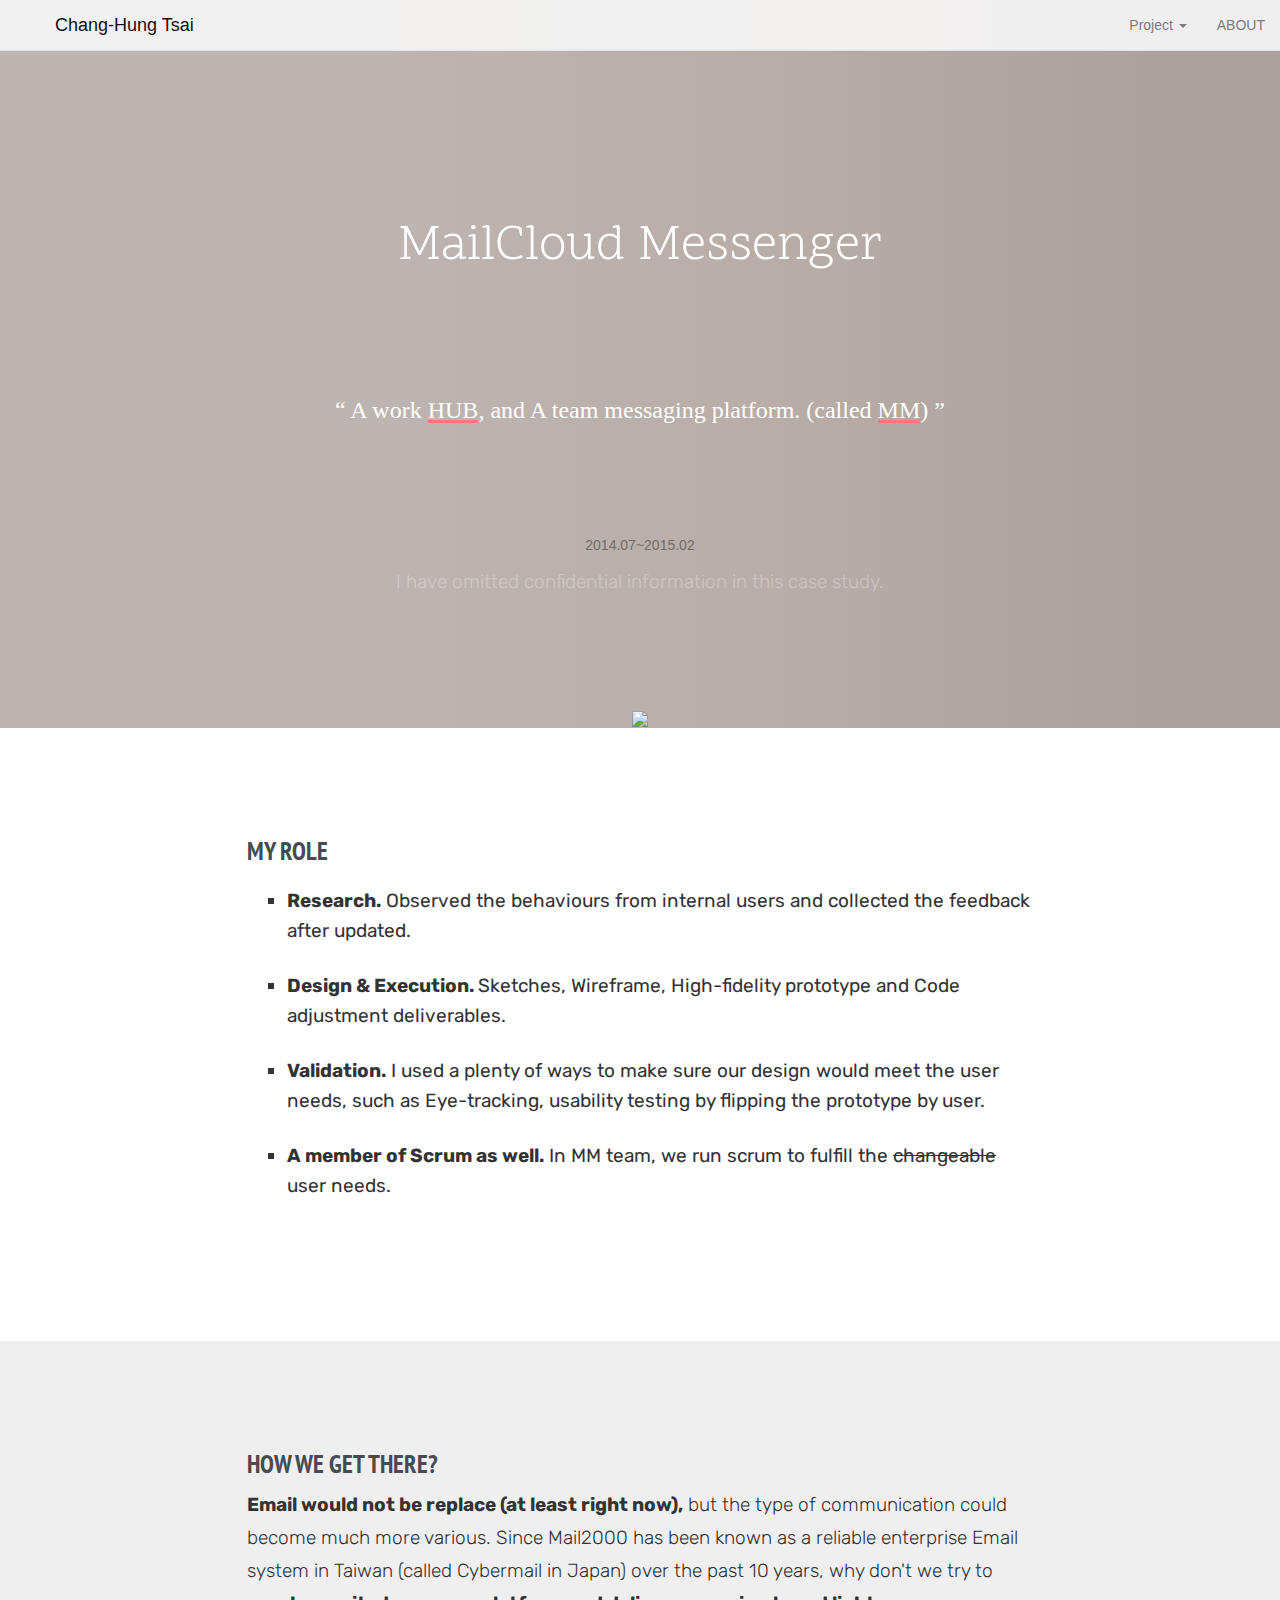
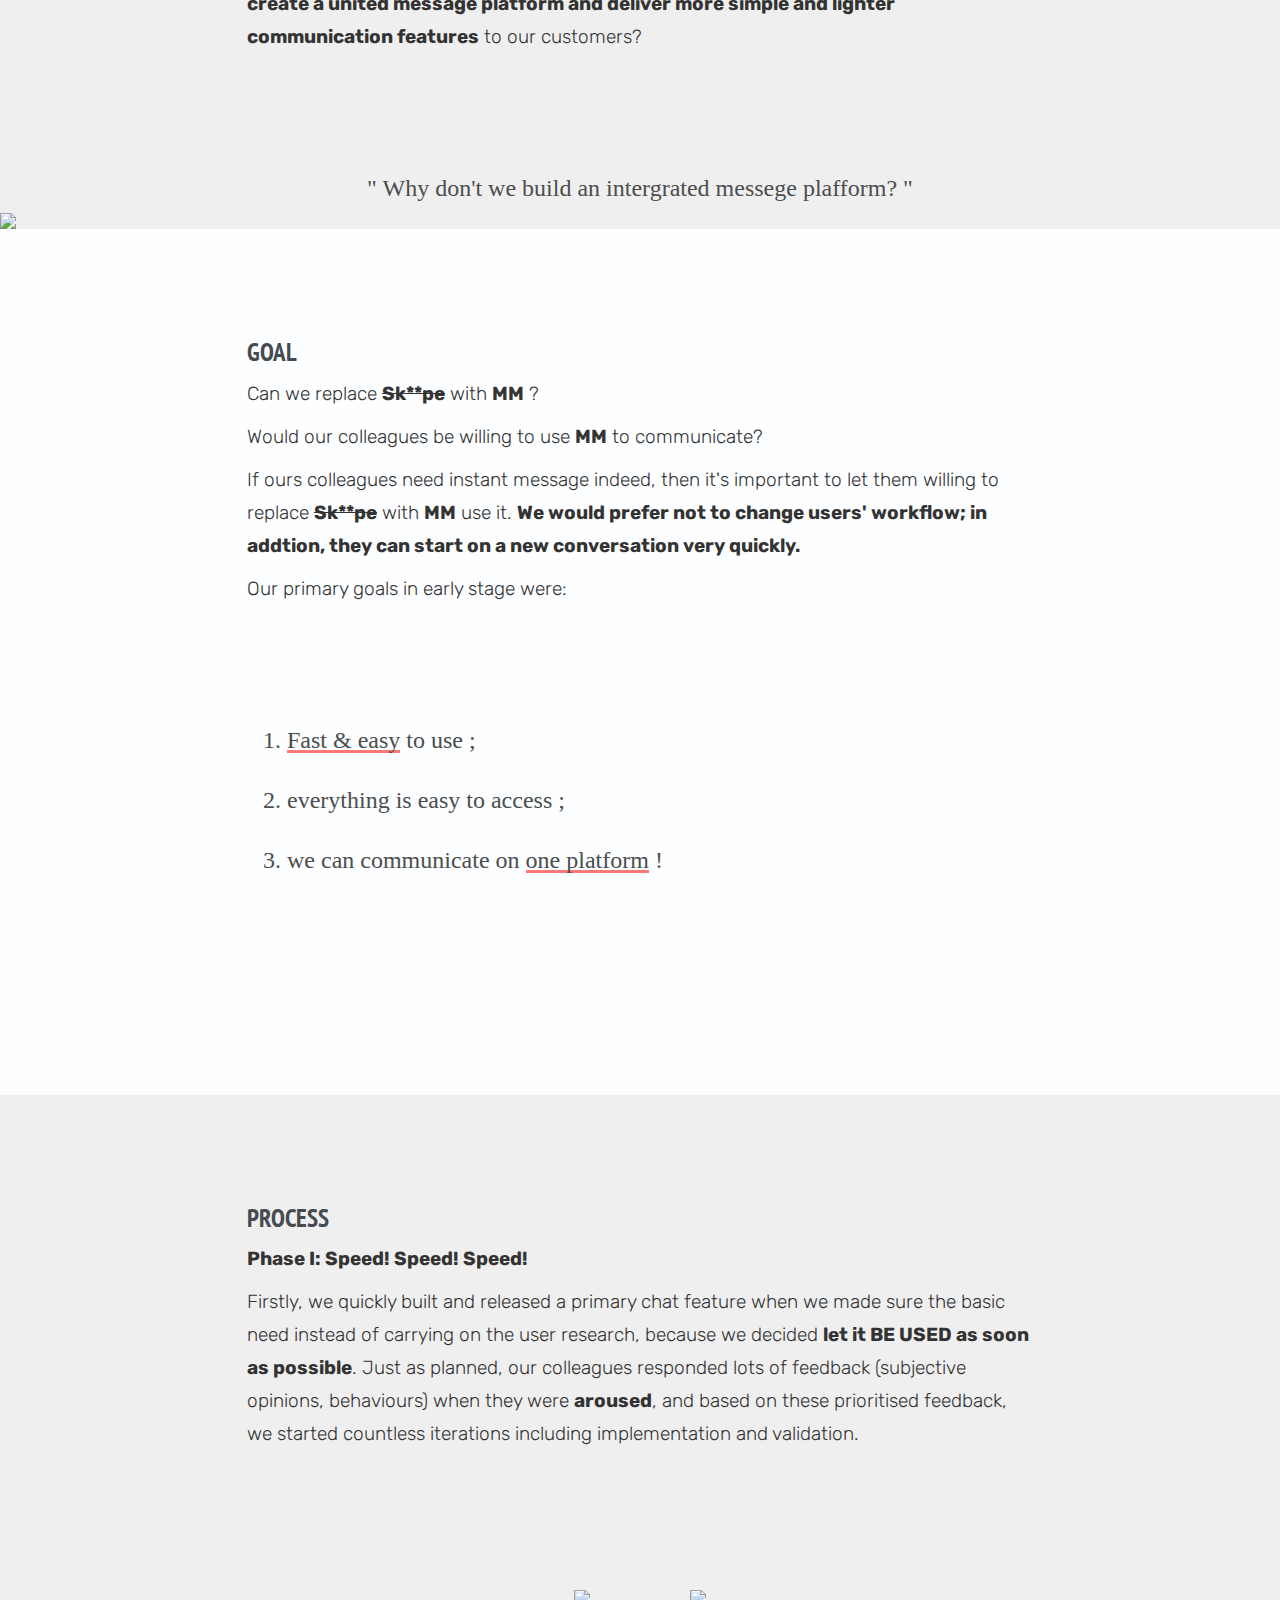
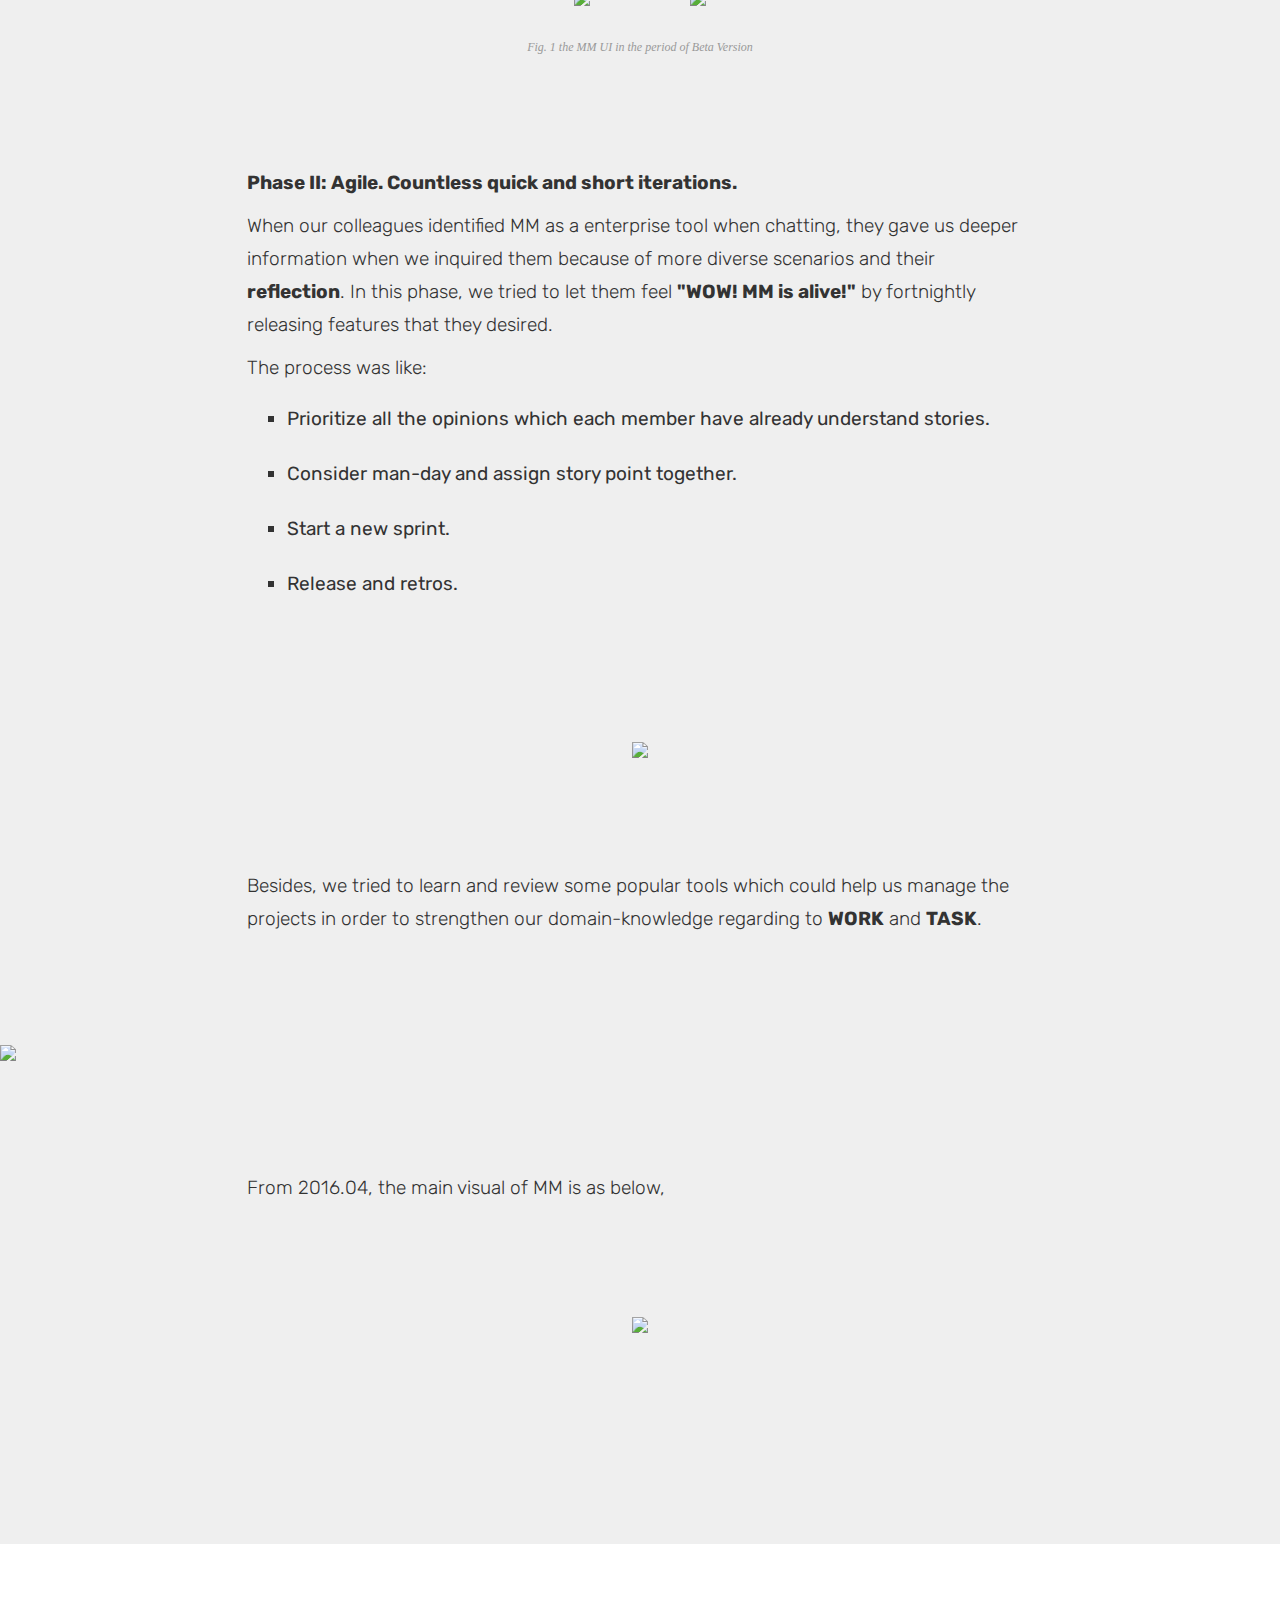
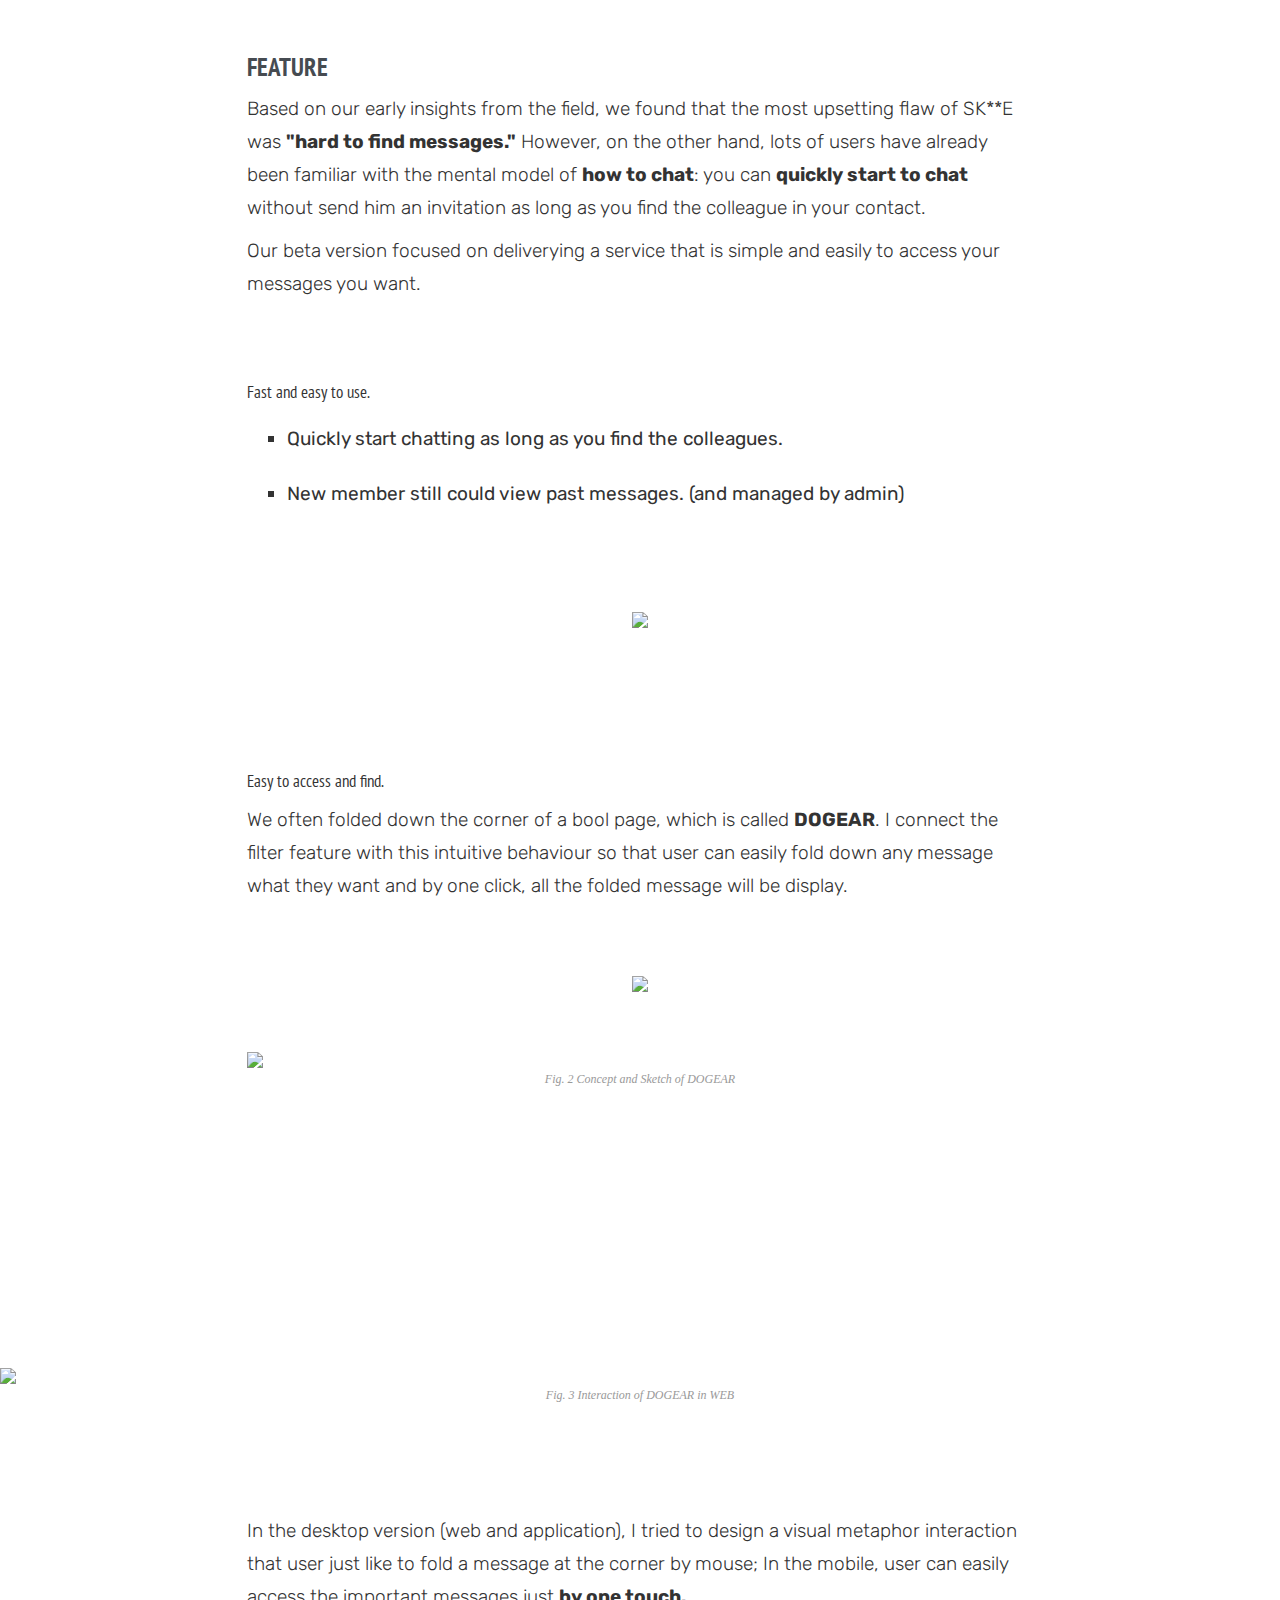
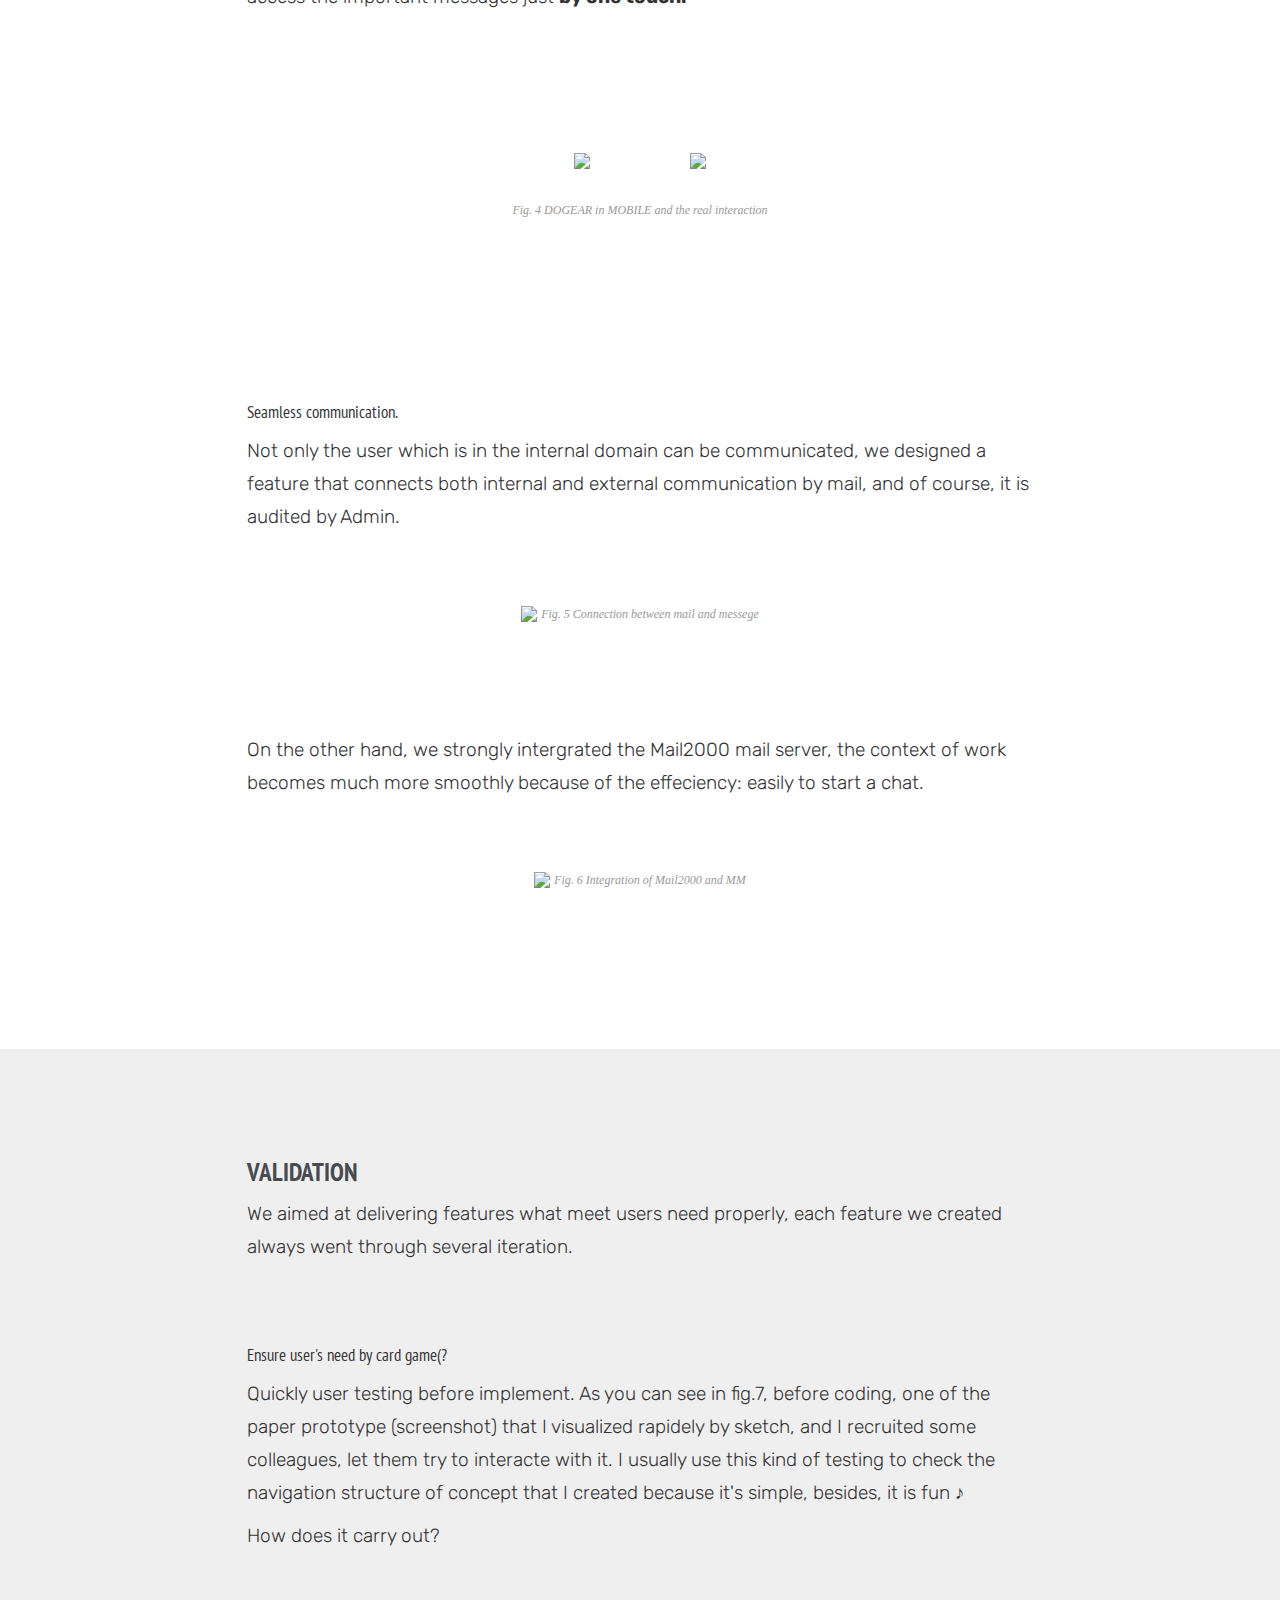
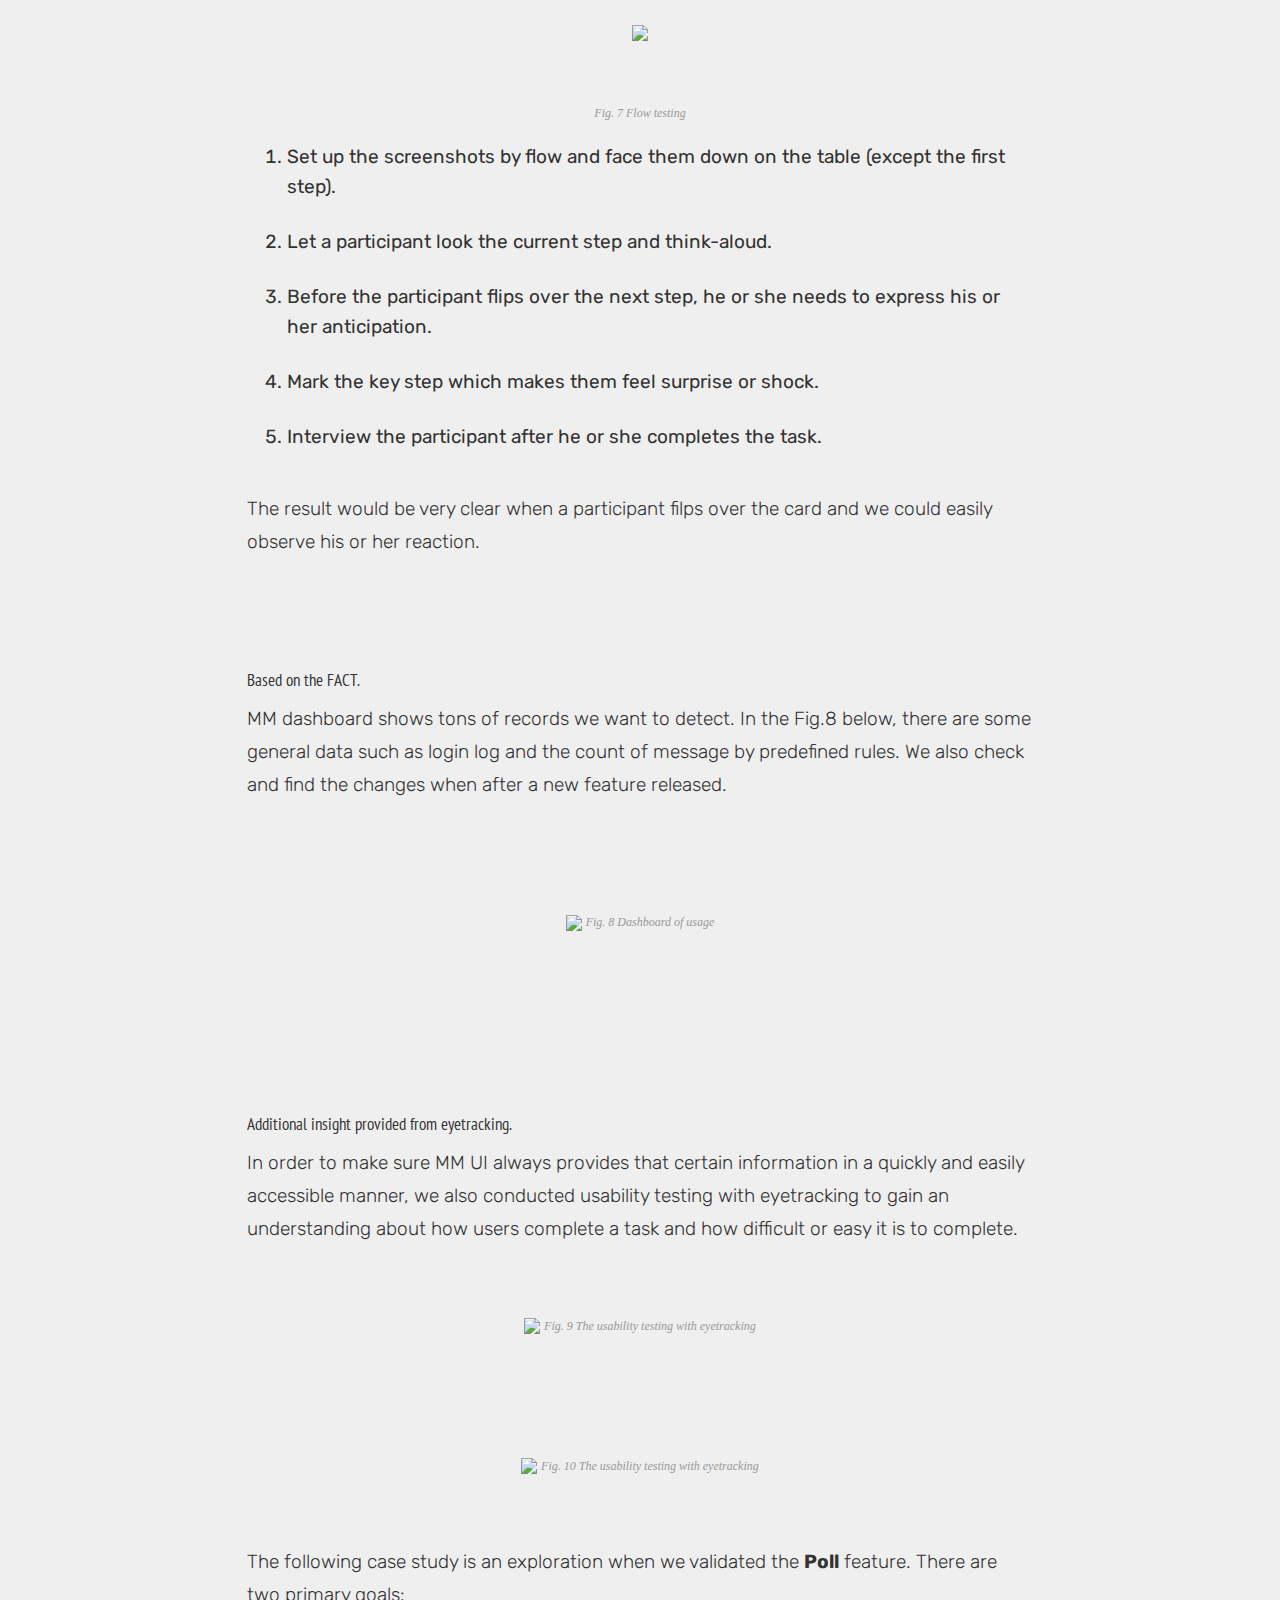
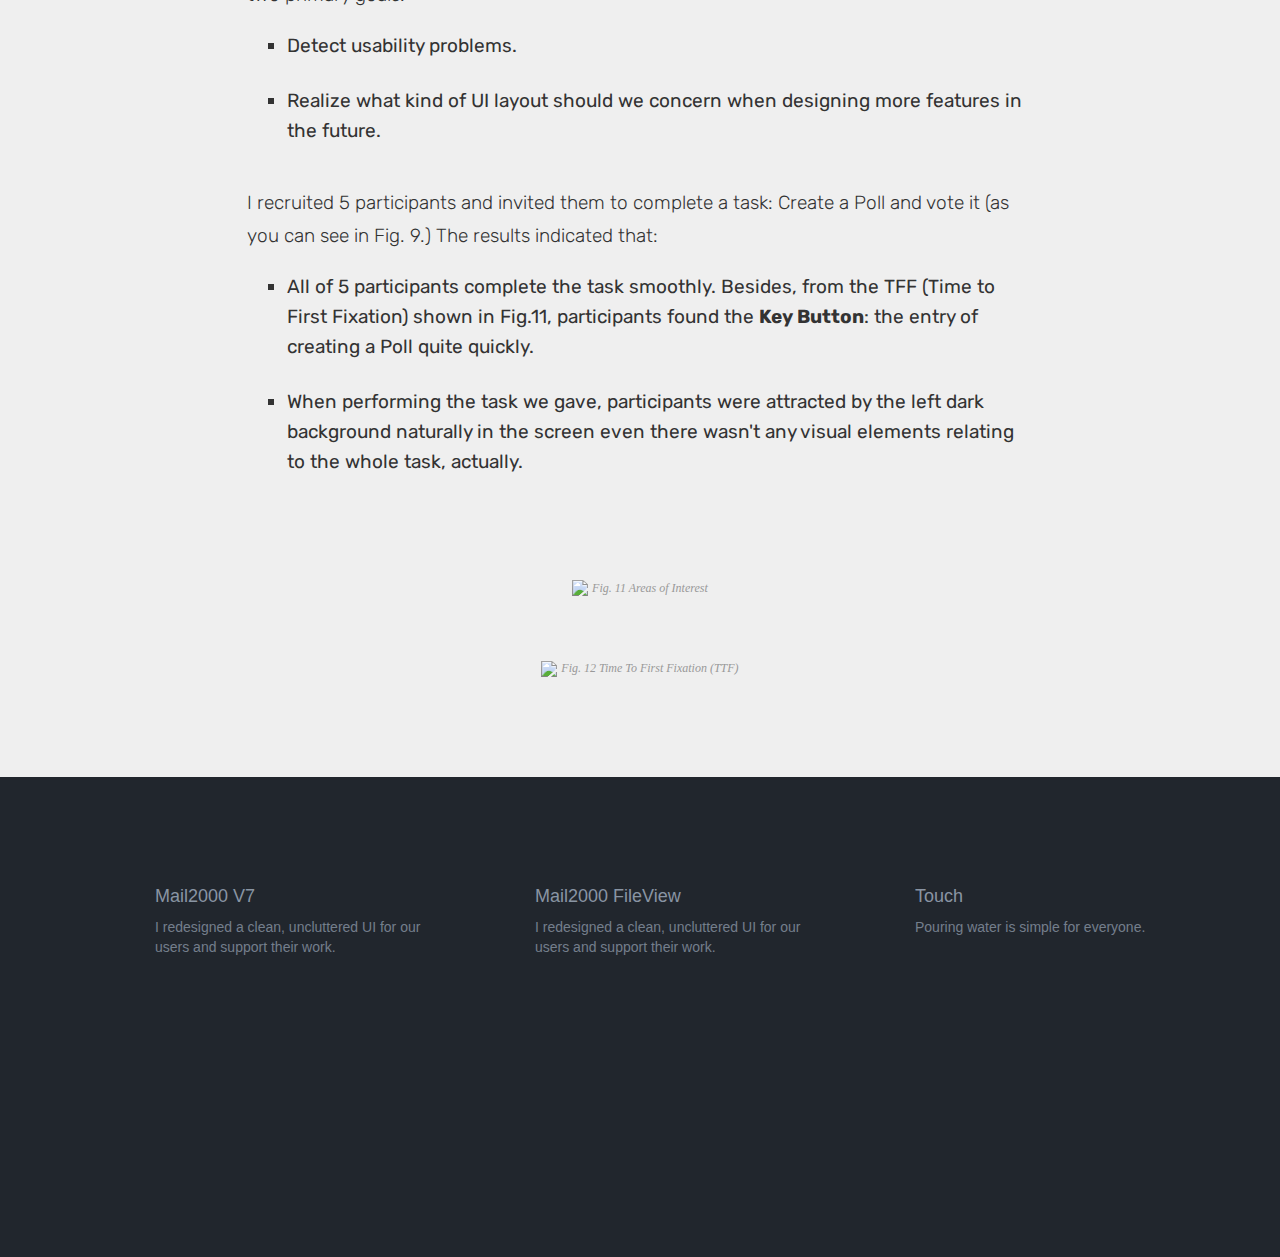
==== MM.html @ be42758b "modified typo" ====
<!DOCTYPE html>
<html lang="en">
  <head>
    <meta charset="utf-8">
    <meta http-equiv="X-UA-Compatible" content="IE=edge">
    <meta name="viewport" content="width=device-width, initial-scale=1">
    <!-- The above 3 meta tags *must* come first in the head; any other head content must come *after* these tags -->
    <title>MM - Chang-Hung Tsai</title>

    <!-- Bootstrap -->
    <link href="https://maxcdn.bootstrapcdn.com/bootstrap/3.3.7/css/bootstrap.min.css" rel="stylesheet">
    <link rel="stylesheet" type="text/css" href="css/main.css"> 
    <link rel="stylesheet" type="text/css" href="css/style.css">   
    <link rel="stylesheet" href="css/progressive-image.min.css">
   <link href="https://fonts.googleapis.com/css?family=PT+Sans|PT+Sans+Narrow:700|Permanent+Marker|Pragati+Narrow|Scope+One|Sriracha|Vollkorn|Rubik|Rubik:300" rel="stylesheet">   
    <!-- HTML5 shim and Respond.js for IE8 support of HTML5 elements and media queries -->
    <!-- WARNING: Respond.js doesn't work if you view the page via file:// -->
    <!--[if lt IE 9]>
      <script src="https://oss.maxcdn.com/html5shiv/3.7.3/html5shiv.min.js"></script>
      <script src="https://oss.maxcdn.com/respond/1.4.2/respond.min.js"></script>
    <![endif]-->
  </head>
  <body id="touch-b">
<nav class="navbar navbar-default navbar-fixed-top">
  <div class="container-fluid">
    <!-- Brand and toggle get grouped for better mobile display -->
    <div class="navbar-header">
      <button type="button" class="navbar-toggle collapsed" data-toggle="collapse" data-target="#bs-example-navbar-collapse-1" aria-expanded="false">
        <span class="sr-only">Toggle navigation</span>
        <span class="icon-bar"></span>
        <span class="icon-bar"></span>
        <span class="icon-bar"></span>
      </button>
      <a class="navbar-brand" href="index.html">Chang-Hung Tsai</a>
    </div>

    <!-- Collect the nav links, forms, and other content for toggling -->
    <div class="collapse navbar-collapse" id="bs-example-navbar-collapse-1">
      <ul class="nav navbar-nav navbar-right">
        <li class="dropdown">
          <a href="#" class="dropdown-toggle" data-toggle="dropdown" role="button" aria-haspopup="true" aria-expanded="false">Project <span class="caret"></span></a>
          <ul class="dropdown-menu">
            <li><a href="MM.html">MailCloud Messenger</a></li>
            <li><a href="mail2000-v7.html">Mail2000 V7</a></li>
            <li><a href="fileview.html">FileView</a></li>
            <li><a href="touch.html">Touch</a></li>
          </ul>
        </li>
        <li><a href="about.html">ABOUT</a></li>
        
      </ul>
    </div><!-- /.navbar-collapse -->
  </div><!-- /.container-fluid -->
</nav>

    <div class="wrapper">
      <section id="subject-MM">
      <div class="content">
      <h1>MailCloud Messenger</h1>
      </div>
      <h3>“ A work <span class="hightlight">HUB</span>, and A team messaging platform. (called <span class="hightlight">MM</span>) ”</h3>
      <div class="content">
      <span class="date">2014.07~2015.02</span>
      <p class="omit">I have omitted confidential information in this case study.</p>
      </div>
      <div>
        <a class="boxout2 progressive replace" href="image/MM-detail.png">
          <img class="preview" src="image/MM-detail-s.png">
        </a>
      </div>
    </section>
    <section id="role">
      <div class="content">
      <h4 class="uppercase">my role</h4>
      <ul class="list-c disc">
        <li><span class="bold">Research.</span> Observed the behaviours from internal users and collected the feedback after updated.</li>
        <li><span class="bold">Design & Execution. </span> Sketches, Wireframe, High-fidelity prototype and Code adjustment deliverables. </li>
        <li><span class="bold">Validation.</span> I used a plenty of ways to make sure our design would meet the user needs, such as Eye-tracking, usability testing by flipping the prototype by user.</li>
        <li><span class="bold">A member of Scrum as well.</span> In MM team, we run scrum to fulfill the <span class="line-thru">changeable</span> user needs.</li>
      </ul>
    </div>
    </section>
    <section id="motivation">
      <div class="content">
        <h4 class="uppercase">How we get there?</h4>      
        <p><span class="bold">Email would not be replace (at least right now),</span> but the type of communication could become much more various. Since Mail2000 has been known as a reliable enterprise Email system in Taiwan (called Cybermail in Japan) over the past 10 years, why don't we try to <span class="bold">create a united message platform and deliver more simple and lighter communication features</span> to our customers? </p>
      </div> 
        <h3>" Why don't we build an intergrated messege plafform? "</h3>       
        <img class="img-responsive" src="image/imagine-MM.png">
    </section>
    <section id="goal">
      <div class="content">
        <h4 class="uppercase">GOAL</h4>
        <p>Can we replace <span class="bold line-thru">Sk**pe</span> with <span class="bold">MM</span> ?</p>
        <p>Would our colleagues be willing to use <span class="bold">MM</span>  to communicate?</p>
        <p>If ours colleagues need instant message indeed, then it's important to let them willing to replace <span class="bold line-thru">Sk**pe</span> with <span class="bold">MM</span> use it. <span class="bold">We would prefer not to change users' workflow; in addtion, they can start on a new conversation very quickly.</span></p>
        <p>Our primary goals in early stage were:</p>
        <ol class="mm-goal">
        <li><span class="hightlight">Fast & easy</span> to use ;</li>
        <li>everything is easy to access ;</li>
        <li>we can communicate on <span class="hightlight">one platform</span> !</li>      
        </ol>
      </div>  
    </section>  
    <section id="process">
      <div class="content">
        <h4 class="uppercase">PROCESS</h4>
        <p><span class="bold">Phase I: Speed! Speed! Speed!</span></p>
        <p>Firstly, we quickly built and released a primary chat feature when we made sure the basic need instead of carrying on the user research, because we decided <span class="bold">let it BE USED as soon as possible</span>. Just as planned, our colleagues responded lots of feedback (subjective opinions, behaviours) when they were <span class="bold">aroused</span>, and based on these prioritised feedback, we started countless iterations including implementation and validation.</p>
      </div>
      <div class="flex-img">
        <span><img class="img-responsive" src="image/past01.png"></span>
        <span><img class="img-responsive" src="image/past02.png"></span>
      </div>
		  <span class="italic font">Fig. 1 the MM UI in the period of Beta Version</span>
      <div class="content">
      	<p class="bold">Phase II: Agile. Countless quick and short iterations.</p>
        <p>When our colleagues identified MM as a enterprise tool when chatting, they gave us deeper information when we inquired them because of more diverse scenarios and their <span class="bold">reflection</span>. In this phase, we tried to let them feel <span class="bold">"WOW! MM is alive!"</span> by fortnightly releasing features that they desired.</p>
        <p>The process was like:</p>
      	<ul class="list-c disc">
      		<li>Prioritize all the opinions which each member have already understand stories.</li>
      		<li>Consider man-day and assign story point together.</li>
      		<li>Start a new sprint.</li>
      		<li>Release and retros.</li>
      	</ul>
      </div>
      <div>
      <a class="progressive replace" href="image/wb.png">  
      <img class="preview" src="image/wb-s.png">
      </a>
      </div>
        <div class="content">
        <p>Besides, we tried to learn and review some popular tools which could help us manage the projects in order to strengthen our domain-knowledge regarding to <span class="bold">WORK</span> and <span class="bold">TASK</span>.</p>
        </div>
      <img class="img-responsive" src="image/mm-colla.png">
        <div class="content">
        <p>From 2016.04, the main visual of MM is as below,</p>
        </div>
      <div>  
      <a class="progressive replace" href="image/mm-current.png">
      <img class="preview" src="image/mm-current-s.png">
      </a>
      </div>  
      <div class="content">
        <p class="bold"></p>
      </div>           
      
      </section>
      <section id="feature">
        <div class="content">
          <h4 class="uppercase">FEATURE</h4>
          <p>Based on our early insights from the field, we found that the most upsetting flaw of SK**E was <span class="bold">"hard to find messages."</span> However, on the other hand, lots of users have already been familiar with the mental model of <span class="bold">how to chat</span>: you can <span class="bold">quickly start to chat</span> without send him an invitation as long as you find the colleague in your contact.</p><p>Our beta version focused on deliverying a service that is simple and easily to access your messages you want.</p>
          <span class="sub-t">Fast and easy to use.</span>
          <p></p>
          <ul class="list-c disc">
            <li>Quickly start chatting as long as you find the colleagues.</li>
            <li>New member still could view past messages. (and managed by admin)</li>
          </ul>          
          <div class="m-img">
          <a class="progressive replace" href="image/contact.png">
          <img class="preview" src="image/contact-s.png">
          </a>
          </div>
          <span class="sub-t">Easy to access and find.</span>
          <!-- <p>In the previous research of <a href="">FileView</a>, we've alreday known that there are two motivations when we want to search: the first one will be "quickly to access"; the other one will be "find".</p>  -->
          <p>We often folded down the corner of a bool page, which is called <span class="bold">DOGEAR</span>. I connect the filter feature with this intuitive behaviour so that user can easily fold down any message what they want and by one click, all the folded message will be display.</p>
          <div class="m-img">
          <a class="progressive replace" href="image/dogear-real.png">  
          <img class="preview" src="image/dogear-real-s.png">
          </a>
          </div>
        <img class="img-responsive" src="image/dogear.png">
        <span class="italic font">Fig. 2 Concept and Sketch of DOGEAR</span>        
        </div>
        <img class="img-responsive full-margin-top" src="image/dogear.gif">
        <span class="italic font">Fig. 3 Interaction of DOGEAR in WEB</span>
        <div class="content">
        <p>In the desktop version (web and application), I tried to design a visual metaphor interaction that user just like to fold a message at the corner by mouse; In the mobile, user can easily access the important messages just <span class="bold">by one touch.</span></p>
        </div>
        <div class="flex-img">
        <span><img class="img-responsive" src="image/dogear-m.png"></span>
        <span><img class="img-responsive" src="image/dogear-m.gif"></span>
      </div>
      <span class="italic font">Fig. 4 DOGEAR in MOBILE and the real interaction</span>
      <div class="content">
      <span class="sub-t">Seamless communication.</span>
      <p>Not only the user which is in the internal domain can be communicated, we designed a feature that connects both internal and external communication by mail, and of course, it is audited by Admin.</p>
      <div class="m-img">
      <a class="progressive replace" href="image/MM-mail.png">   
      <img class="preview" src="image/MM-mail-s.png">    
      </a>  
      <span class="italic font">Fig. 5 Connection between mail and messege</span>
      </div>
      </br></br>
      <p>On the other hand, we strongly intergrated the Mail2000 mail server, the context of work becomes much more smoothly because of the effeciency: easily to start a chat.</p>
      <div class="m-img">
      <a class="progressive replace" href="image/rapid-chat.gif">
      <img class="preview" src="image/rapid-chat-s.png">
      </a>
      <span class="italic font">Fig. 6 Integration of Mail2000 and MM</span>
      </div>
      </div>
      </section>
      <section id="mm-validation">
      	<div class="content">
  		<h4 class="uppercase">Validation</h4>	
      <p>We aimed at delivering features what meet users need properly, each feature we created always went through several iteration.</p>
      <span class="sub-t">Ensure user's need by card game(?</span>
      <p>Quickly user testing before implement. As you can see in fig.7, before coding, one of the paper prototype (screenshot) that I visualized rapidely by sketch, and I recruited some colleagues, let them try to interacte with it. I usually use this kind of testing to check the navigation structure of concept that I created because it's simple, besides, it is fun ♪</p>
      <p> How does it carry out?</p>
      <div class="m-img">
      <a class="progressive replace" href="image/check-flow.png">
      <img class="preview" src="image/check-flow-s.png">
      </a>
      </div>
      <span class="italic font">Fig. 7 Flow testing </span>
      <ul class="list-c decimal">
        <li>Set up the screenshots by flow and face them down on the table (except the first step).</li>
        <li>Let a participant look the current step and think-aloud.</li>
        <li>Before the participant flips over the next step, he or she needs to express his or her anticipation.</li>
        <li>Mark the key step which makes them feel surprise or shock.</li>
        <li>Interview the participant after he or she completes the task.</li>
      </ul>
      <p>The result would be very clear when a participant filps over the card and we could easily observe his or her reaction.</p>     
      </br>
      <span class="sub-t">Based on the FACT.</span>      
      <p>MM dashboard shows tons of records we want to detect. In the Fig.8 below, there are some general data such as login log and the count of message by predefined rules. We also check and find the changes when after a new feature released.</p>      
      </div>      
      <a class="progressive replace" href="image/war.png">
      <img class="preview" src="image/war-s.png">
      </a>
      <span class="italic font">Fig. 8 Dashboard of usage</span>
      <div class="content">
      <span class="sub-t">Additional insight provided from eyetracking.</span>      
      <p>In order to make sure MM UI always provides that certain information in a quickly and easily accessible manner, we also conducted usability testing with eyetracking to gain an understanding about how users complete a task and how difficult or easy it is to complete.</p>
      <div class="m-img">
      <a class="progressive replace" href="image/eyetracking.png">
      <img class="preview" src="image/eyetracking-s.png">
      </a>
      <span class="italic font">Fig. 9 The usability testing with eyetracking </span>
      </div>
      <div class="m-img">
      <a class="progressive replace" href="image/P4.gif">
      <img class="preview" src="image/P4-s.png">
      </a>
      <span class="italic font">Fig. 10 The usability testing with eyetracking </span>
      </div>
      <p>The following case study is an exploration when we validated the <span class="bold">Poll</span> feature. There are two primary goals: </p>
      <ul class="list-c disc">
        <li>Detect usability problems.</li>
        <li>Realize what kind of UI layout should we concern when designing more features in the future.</li>
      </ul>
      <p>I recruited 5 participants and invited them to complete a task: Create a Poll and vote it (as you can see in Fig. 9.) The results indicated that:</p>
      <ul class="list-c disc">
        <li>All of 5 participants complete the task smoothly. Besides, from the TFF (Time to First Fixation) shown in Fig.11, participants found the <span class="bold">Key Button</span>: the entry of creating a Poll quite quickly.</li>
        <li>When performing the task we gave, participants were attracted by the left dark background naturally in the screen even there wasn't any visual elements relating to the whole task, actually.</li>
      </ul>
      <p></p>
      <div class="m-img">
      <a class="progressive replace" href="image/aoi.png">
      <img class="preview" src="image/aoi-s.png">
      </a>
      <span class="italic font">Fig. 11 Areas of Interest</span>
      </div>
      <a class="progressive replace" href="image/TimeToFirstFixation.png">
      <img class="preview" src="image/TimeToFirstFixation-s.png">
      </a>
      <span class="italic font">Fig. 12 Time To First Fixation (TTF)</span>
      </div>
      </section>
       <section id="footer">
        <div class="container">
        <div class="row">
          <a href="mail2000-v7.html"><div class="col-md-4 footer-nav">
          <div class="foo-des">
          <span class="icon-V7 foo-img"></span>
          <span class="foo-txt">
          <div>
            <h5 class="mt-0">Mail2000 V7</h5>
             <span>I redesigned a clean, uncluttered UI for our users and support their work.</span>
          </div>
          </span>
          </div>
        </div></a>
          <a href="fileview.html"><div class="col-md-4 footer-nav">
            <div class="foo-des">
            <span class="icon-FileView foo-img"></span>
            <span class="foo-txt">
            <div>
              <h5 class="mt-0">Mail2000 FileView</h5>
               <span>I redesigned a clean, uncluttered UI for our users and support their work.</span>
            </div>
            </span>
            </div>
          </div></a>
          <a href="touch.html"><div class="col-md-4 footer-nav">
            <div class="foo-des">
            <span class="icon-Touch foo-img"></span>
            <span class="foo-txt">
            <div>
              <h5 class="mt-0">Touch</h5>
               <span>Pouring water is simple for everyone.</span> 
            </div>
            </span>
            </div>  
          </div></a>
        </div>
        </div>
        <footer id="footer-index">
        <ul>
          <li><a class="icon-fb" target="new" href="https://en-gb.facebook.com/people/%E7%8E%8B%E4%BF%8A%E5%87%B1/1673647313"></a></li>
          <li><a class="icon-ig" target="new" href="https://www.instagram.com/changhungtsai/"></a></li>
          <li><a class="icon-linkedin" target="new" href="https://www.linkedin.com/in/changhungtsai/"></a></li>
        </ul>
      </footer>
      </section>
    </div>
  
    <!-- jQuery (necessary for Bootstrap's JavaScript plugins) -->
    <script src="https://ajax.googleapis.com/ajax/libs/jquery/1.12.4/jquery.min.js"></script>
    <!-- Include all compiled plugins (below), or include individual files as needed -->
    <script src="https://maxcdn.bootstrapcdn.com/bootstrap/3.3.7/js/bootstrap.min.js"></script>
    <script src="jquery.bootstrap-autohidingnavbar.js"></script>
    <script>
			$(".navbar-fixed-top").autoHidingNavbar({
			  // see next for specifications
			});
    </script>
    <script src="progressive-image.min.js"></script>
  </body>
</html>
---- css/main.css ----
/**::selection {
	background: #464b51;
	color: #fff;
}*/

html {
	font-size:62.5%;
}

body {
	background: #EFEFEF;
}

p {
	font-size: 1.5rem;
	text-align: left;
	margin: 1rem 0;
	line-height: 2.4rem;
	font-weight: lighter;
	font-family: 'Rubik',sans-serif;
}


a {
	cursor: pointer;
	color: #3a93ef;
	text-decoration: none;
}

a:hover {
	color: #3a93ef;
	text-decoration: underline;
}

a:focus {
	color: #3a93ef;
	text-decoration: none;
}

/*navbar-fluid*/
.navbar-default {
	opacity: 0.9;
}

.navbar-default .navbar-brand {
	color: black;
}


img {
	margin: 0 auto;
}

.wrapper {
	text-align: center;
	margin-top: 0;
}

#mail2000-v7 {
	background-image: linear-gradient( 135deg, #FD6585 10%, #325ca2 50%);
}

#mail2000-v7 > div {
	padding-top: 10rem;
}

h1 {
	font-family: 'Scope One', serif;
	font-size: 3.6rem;
}

h3 {
	line-height: 3.5rem;
	font-family: 'Permanent Marker', cursive;
	color: #4c4d4d;
	font-size: 2rem;
}

blockquote.quotation p {
	margin: 0;
	padding: 0;
	font-size: 1.8rem;	
	font-family: 'Sriracha', cursive;
}


.content {
	padding: 10rem 2rem 5rem 2rem;
	margin: 0 auto;
}


ol.mm-goal {
	list-style: decimal;	
	font-family: 'Permanent Marker', cursive;
	font-size: 2rem;
	color: #4c4d4d;
	margin: 6rem 0;
}

ol.mm-goal li {
	line-height: 3rem;
	text-align: left;
	margin: 2rem 0;
}

.content-index {
	background: #f3f3f3;
	padding: 2rem;
  	margin: 10rem 3rem 20rem 3rem;
}

@media (min-width: 600px) {

   img.caption {
		width: 500px;
	}
}


@media (min-width: 768px) {
  .content {
    width: 750px;
    padding: 10rem 5rem;
  }
  p{
  	font-size: 1.9rem;
  	line-height: 3.3rem;
  }
  ul.list-c li {
  	line-height: 3rem;
  	font-size: 1.9rem;
  }

  blockquote.quotation p {
  	font-size: 1.9rem;
  }
  
  h3 {
  	margin: 0 3rem;
  	font-size: 2.4rem;
  	line-height: 4.5rem;
  }

  h1 {
  	font-size: 5rem;
  }

  ol.mm-goal {
  	font-size: 2.4rem;
  	margin: 12rem 0;
  }

  ol.mm-goal li {
  	line-height: 3rem;
  	margin: 3rem 0;
  }

  .content-index {
  	background: #f3f3f3;
  	padding: 2rem;
  	margin: 10rem 3rem 30rem;
	}	

	.container-fluid>.navbar-collapse, 
	.container-fluid>.navbar-header, 
	.container>.navbar-collapse, 
	.container>.navbar-header {
	margin-left: 4rem;
	}
}

@media (min-width: 992px) {
  .content {
    width: 970px;
    padding: 10rem 11%;
  }
  p {
  	font-size: 1.9rem;
  	line-height: 3.3rem;
  }

  h3 {
  	margin: 0 10rem;
  	line-height: 5rem;
  }

  h1 {
  	font-size: 5rem;
  }
}
@media (min-width: 1200px) {
  .content {
    width: 1170px;
    padding: 10rem 15%;
  }
    p {
    	font-size: 1.9rem;
  }
	section#abc {
		background-size: 70%;
		padding-bottom: 58%;
	}

}

@media (min-width: 1400px) {
	.content {
	padding: 10rem 10%;
	}

	h3 {
	margin: 15rem;	
  	font-size: 2.7rem;
  	line-height: 4.4rem;	
	}
}


#fileview {
	content: "";
	width: 100%;
	padding-bottom: 72%;	
	background: #c2c8ce url("../image/fileview detail fig 1.png") right top no-repeat;
	background-size: 90%;

}

#touch-mgz {
	content: "";
	width: 100%;
	padding-bottom: 56%;	
	background: #c2c8ce url("../image/touch_mgz.png")  top no-repeat;
	background-size: 100%;
	box-shadow: 0px -2px 12px rgba(0,0,0,.1) inset;
}


body#touch-b {
	background: #fcfeff;
}


body#index-b {
	background: #f3f3f3;
}

#touch {
	content: "";
	width: 100%;
	padding-bottom: 60%;	
	background: url("../image/touch.png")  top no-repeat;
	background-size: 100%;
	margin-top: 4rem;
}


#discovery-v7 {
	background: #EFEFEF;
}

#MM {
	content: "";
	width: 100%;
	padding-bottom: 60%;	
	background: url("../image/MM-detail.png")  top no-repeat;
	background-size: 100%;
	margin-top: -4rem;
}

@media (max-width: 768px) {
	.font {
		font-size: 1rem;
	}
}

@media (min-width: 768px) {
  #sub-img {
    width: 750px;
  }
}
@media (min-width: 992px) {
  #sub-img {
    width: 970px;
  }
}
@media (min-width: 1200px) {
  #sub-img {
    width: 1170px;
  }
}

ul.disc > li {
	list-style: square;
}

ul.decimal > li {
	list-style: decimal;
}


#subject-MM {
	background: linear-gradient(90deg, #bdb5b2,#bdb5b2,#b9ada7, #aca19f 90%);
	padding-top:10rem; 
}

#subject-MM h1{
	color: white;
	opacity: 1;
}

#subject-MM h3{
	color: white;	
	opacity: 1;
}

#subject h3 {
	margin: 8rem 0 10rem;
}

.M2k-title {
	color: white;
	opacity: 0.9;
}

.M2k-subtitle {
	color: white;
	opacity: 0.8;
}

.M2k-description {
	color: white;
	opacity: 0.7;
	margin: 1rem 0 3rem;
	font-family: 'Rubik',sans-serif;
	font-weight: lighter;
}

#feature {
	background: white;
}

#role {
	background: #fff;
}

#touch-main {
	margin-top: -2rem;
}

#Touch-role {
	background: #f2f5f7;
}

#discovery {
	background: #f2f5f7;
}

#Touch-discovery {
	background: white;
}

#challenge {
	background: white;
}

#Touch-insight {
	background: #f2f5f7;
}

#design {
	background: #f2f5f7;
}

#Touch-design {
	background: white;
}

#V7-design {
	background: #EFEFEF;
}

#Touch-reflection {
	background: #f2f5f7
}

#release {
	background: white;
}

#refinement {
	background: #EFEFEF;
}

#v7-refinement {
	background: #EFEFEF;
}

#v7-execution {
	background: white;
}

#v7-reflect {
	background: #ffffff;
}

#vision {
	background: #EFEFEF;
}

#motivation {
	background: #EFEFEF;
}

#process {
	background: #EFEFEF;
}

#strategy {
	background: #EFEFEF;
}

#mm-validation {
	background: #EFEFEF;
}

#footer {
	background: #21262D;
	padding: 10rem 0;
	color: #a3b0c1;
	position: relative;
}

.coordinate {
	padding-bottom: 0.5rem;
}


.coordinate-v7 {
	padding-bottom: 0.5rem;
}



.research {
	padding-bottom: 0.5rem;
}

.research:before {	
	content: "Verify and Refinement";
	font-size: 1.6rem;
	color: #333;
	font-weight: bold;
	font-style: italic;
}

.research-v7 {
	padding-bottom: 0.5rem;
}

.research-v7:before {	
	content: "Definition & Strategy";
	font-size: 1.6rem;
	color: #333;
	font-weight: bold;
	font-style: italic;
}

.design-v7 {
	padding-bottom: 0.5rem;
}

.design-v7:before {	
	content: "Design & Validation: always along with user";
	font-size: 1.6rem;
	color: #333;
	font-weight: bold;
	font-style: italic;
}


.inspire {
	padding-bottom: 0.5rem;
}

.inspire:before {	
	content: "Inspire";
	font-size: 1.6rem;
	color: #333;
	font-weight: bold;
	font-style: italic;
}

.g {
	padding-bottom: 0.5rem;
}

.g:before {
	content: "Communication";
	font-size: 1.6rem;
	color: #333;
	font-weight: bold;
	font-style: italic;
}

.m-f-m {
	padding-bottom: 0.5rem;
}

.m-f-m:before {
	content: "Management";
	font-size: 1.6rem;
	color: #333;	
	font-weight: bold;
	font-style: italic;
}

.p-b-d{
	padding-bottom: 0.5rem;
}

.p-b-d:before {
	content: "Preview vs. Download";
	font-size: 1.6rem;
	color: #333;
	font-weight: bold;
	font-style: italic;
}

.k-s {
	padding-bottom: 0.5rem;
}

.k-s:before {
	content: "Find";
	font-size: 1.6rem;
	color: #333;
	font-weight: bold;
	font-style: italic;
}


.b {
	padding-bottom: 0.5rem;
}

.b:before {	
	content: "Belief";
	font-size: 1.6rem;
	color: #333;
	font-weight: bold;
	font-style: italic;
}

.l-o-c {
	padding-bottom: 0.5rem;
}

.l-o-c:before {	
	content: "Lack of Confidence";
	font-size: 1.6rem;
	color: #333;
	font-weight: bold;
	font-style: italic;
}

.explore {
	padding-bottom: 0.5rem;
}

.explore:before {	
	content: "Path right: I want to know whether there is an attachment in my Mail2000";
	font-size: 1.6rem;
	color: #333;
	font-weight: bold;
	font-style: italic;
}

.find {
	padding-bottom: 0.5rem;
}

.find:before {	
	content: "Path left: I want to find an attachment that I've already known";
	font-size: 1.6rem;
	color: #333;
	font-weight: bold;
	font-style: italic;	
}

.dazzling {
	padding-bottom: 0.5rem;
}

.dazzling:before {
	content: ' "Reduce the dazzling background" ';
	font-size: 1.6rem;
	color: #333;
	font-weight: bold;
	font-style: italic;
}

.send {
	padding-bottom: 0.5rem;	
}

.send:before {
	content: '"Send button issue."';
	font-size: 1.6rem;
	color: #333;
	font-weight: bold;
	font-style: italic;	
}

.b {
	padding-bottom: 0.5rem;
}

.serp {
	padding-bottom: 0.5rem;
}

.serp:before {
	content: "Feel disoriented";
	font-size: 1.6rem;
	color: #333;
	font-weight: bold;
	font-style: italic;
}

/*.mental {
	padding-bottom: 0.5rem;
}

.mental:before {
	content: "The different kinds of mental model between Novice and Expert";
	font-size: 1.6rem;
	color: #333;
	font-weight: bold;
	font-style: italic;	
}

.feedback {
	padding-bottom: 0.5rem;
}

.feedback:before {
	content: "Lack of feedback";
	font-size: 1.6rem;
	color: #333;
	font-weight: bold;
	font-style: italic;	
}

.legibility {
	padding-bottom: 0.5rem;
}

.legibility:before {
	content: "Weak legibility";
	font-size: 1.6rem;
	color: #333;
	font-weight: bold;
	font-style: italic;	
}*/


.reason {
	padding: 10rem 3rem 15rem;
}

.m-img {
	padding: 6rem 0;
	width: 90%;
	margin: 0 auto;
}

.l-img {
	padding: 0;
}

h4 {
	text-align: left;
	margin-bottom: 0; 
	font-size: 2.5rem;
    font-family: 'PT Sans Narrow', sans-serif;
    color: #464b51;
    font-weight: bold;
}

.sub-t + .list-c li {
	list-style-type: none;

}

.uppercase {	
	text-transform: uppercase;
}

.sub-t-s {
	font-size: 2rem;
	text-align: left;
	display: flex;
}

.list-c li {
	font-size: 1.5rem;
	list-style: none;
	text-align: left;
	margin: 0 0 2.5rem;
	line-height: 2.3rem;
	font-family: 'Rubik', sans-serif;
}


ul.list-c {
	margin: 2rem 0 4rem;
}

.list-c ul {
	padding-left:0; 
}

.s-list-c {
	padding-left: 0;
}

.s-list-c li{
	list-style: none;
}

.sub-t {
	font-size: 1.7rem;
	text-align: left;
	display: flex;
	margin: 8rem 0 0;
	font-family: 'PT Sans Narrow', sans-serif;
}

.sub-t-d {
  font-size: 1.5rem;
  color: black;
  margin: 0 0 1rem;
  font-weight: lighter;
  font-family: 'Roboto', sans-serif;
  opacity: 0.5;
}

.italic{
	font-style: italic;	
	font-family: 'PT serif', serif;	
}

.bold {
	font-weight: bold;
}

.font {
	font-size: 1.2rem;
	color: #999;
}


#insight {
	background: #fff;
}

.wrap {
	padding: 0;
	margin-top: 10rem;
}

.wrap li {
	list-style: none;	
	padding: 0 ;
}

.item-wrap {
	display: -webkit-flex;
    display: -moz-flex;
    display: -ms-flex;
    display: -o-flex;
    display: flex;
	flex-wrap: wrap;
  	width: 100%;
  	margin: 2rem 0;
}

.item-wrap li {
	list-style: none;
	flex-grow:1;
	border: 1px solid #ccc;	
}

.title {
	width: 15rem;
	height: 15rem;
	margin: 0 auto;
}

.vision-v7 {
	background: #EFEFEF;
}

.s-title {
	width: 45rem;	
	height: 15rem;	
	margin: 2rem auto;
	color: #444;
	text-align: left;
}

.s-title-1 {
	font-size: 2rem;
	color: #464b51;
	font-family: 'Rubik', sans-serif;
	font-weight: bold;
}

.s-title-2 {
	font-size: 1.6rem;	
	font-family: 'Rubik', sans-serif;
}

.entry {
	padding-bottom: 0.5rem;
}

.entry:before {	
	content: "Where is the entry?";
	font-style: italic;
	font-size: 1.6rem;
	color: #333;
	font-weight: bold;	
}

.m-info {
	padding-bottom: 0.5rem;
}

.m-info:before {	
	content: "I need more information.";
	font-style: italic;
	font-size: 1.6rem;
	color: #333;
	font-weight: bold;	
}

.narrow {
	padding-bottom: 0.5rem;
}

.narrow:before {
	content: "Can I narrow down by keyword?";
	font-style: italic;
	font-size: 1.6rem;
	color: #333;
	font-weight: bold;
}

.footer-nav {
	display: flex;
}


.left {
	display: inline-block;
	width: 50%;
	background:#eee;
	text-align: left;
	padding: 5rem;
}


.left:before {
	content: "";
}

.right {
	display: inline-block;
	width: 50%;
	background:#eee;
	text-align: right;
	padding: 5rem;
}

.right:before {
	content: "";
}

.quotation {
	text-align: left;
	margin: 8rem 0;
	border-color: #ff7b74;
	font-style: italic;
	padding: 2rem;
	color: #777777;
}

.quotation p {
	margin: 0;
	padding: 0;
	font-size: 1.5rem;	
	font-family: 'Sriracha', cursive;
}

.quotation p:last-child {	
	font-family:"Helvetica Neue",Helvetica,Arial,sans-serif;
	font-style: normal;
	font-weight: normal;
	color: #555;
	font-size: 1.5rem;
}

.bold {
	font-weight: bold;
}

.line-thru {
	text-decoration: line-through;
}


/*ABOUT*/

#about > img {
	width: 100vw;
}

#about-content {
	color: #333333;
}

.about-content {
	width: calc(100% - 30vw);
	margin: 10rem auto;
	text-align: left;
}

.work-description {
	margin: 3rem 0; 
	text-align: left;
}

.firmen {
	font-size: 1.5rem;
}

.work-list {
	font-size: 1.7rem;
	list-style-type: none;
	padding: 0;  
	margin: 2rem 0;
  	line-height: 3.7rem;
  	font-family: 'Rubik', sans-serif;
	font-weight: normal;
}

.logo-firma {
	width: 9rem;
	display: block;
	margin: 0; 
}

.about-description {
	font-size: 1.7rem;
	font-family: 'Rubik', sans-serif;
	font-weight: normal;
	line-height: 3rem;
}

a.firma-ref {
	display: block;
	text-decoration: none;
}

.cv { 
	background: linear-gradient(#3a93ef, #157be2 90%);
	padding: 0.7rem 2rem;
	text-decoration: none;
	border-radius: 0.5rem;
	color: white;
}

.cv:hover { 
	color: white;
	padding: 0.7rem 2rem;
	text-decoration: none;
	box-shadow: 0 1px 3px rgba(0,0,0,.2);
}

.cv:focus {
	color: white;
}

/*INDEX*/

#intro {
	background: #eaecef;
	padding: 3rem 0;
}

#MM-index {
	margin-top: 20rem;
}

.content-about {
	width: calc(100% - 30vw);
	margin: 0 auto 8rem;
}

.fileview-index {
	min-width: 25rem;
}

@media (min-width: 480px) {
	.fileview-index {
	min-width: 40rem;
}

section#Touch-index,
section#fileview-index{
	height: 100vh;
}


}	

section#Touch-index,
section#fileview-index{
	height: 80vh;
}

#v7-index,
#MM-index,
#intro {
	height: 100vh;
}

@media (min-width: 480px) {
	#index section {
	height: 100vh;
}

.content-about {
	width: calc(100% - 30vw);
	margin: 0 auto 10vh;
}


}

.avatar {
	width: 15rem;
	height: 15rem;
	margin: 7rem auto 0;
	border-radius: 15rem; 
	background-image: url('../image/avatar-2.png'); 
	background-size: 127%;
	box-shadow: 0 0 0 1rem rgba(17,90,103,.1);
}


@media (min-width: 480px) {
	.avatar {
	width: 20rem;
	height: 20rem;
	background-image: url('../image/avatar-2.png'); 
	background-size: 127%;
	margin: 7rem auto 0;
	border-radius: 20rem; 
}
}


.block {
	display: block;
}

.top {
	padding-top: 15rem;
}

.content-flex {
	display: -webkit-flex;
    display: -moz-flex;
    display: -ms-flex;
    display: -o-flex;
    display: flex;
  	justify-content: center;
  	flex-wrap: wrap;
}

.row {
	margin: 0;
}

.title-index {
	font-size: 3.5rem;
	font-family:'Scope One', serif;
}

span.sub-t-index {
	font-size: 2rem;
	font-family: 'Rubik', sans-serif;
	opacity: .7;
	line-height: 3rem;
	font-weight: lighter;
}

a.sub-t-index-a {
	color: #3a93ef;
	text-decoration: underline;
	font-size: 2rem;
}

span.sub-t-index > a:hover {
	text-decoration: underline;
}

@media (min-width: 480px) {
	span.sub-t-index {
	font-size: 2.3rem;
	line-height: 3.3rem;
}

a.sub-t-index-a {
	font-size: 2.3rem;
}

	span.title-index {
		font-size: 4.5rem;
	}
}

@media (min-width: 1200px) {
	span.sub-t-index {
		margin: 0 11rem;
		display: block;
	}
}

.horizontal {
	padding-top: 3rem;
}

h2 {
	font-family: 'Rubik', sans-serif;
	text-align: left;
	font-weight: :bold; 
}

span.index-subtitle {
  max-width: 30rem;
  word-wrap: break-word;
  word-break: keep-all;
  font-size: 1.7rem;
  font-family: 'Rubik', sans-serif;
  text-align: left;
  line-height: 2.2rem;
  opacity: 0.8;
  margin-bottom: 2rem;
  display: block;
  font-weight: lighter;
}


.connection {
	text-align: left;
}

.connection a {
	padding:0.8rem 1.2rem;
	color: white;
	background: #372769;
	border-radius: 2rem;
	font-size: 1rem;
	text-decoration: none;
	opacity: 0.8;
	transition: opacity 0.5s;
}

.connection a:hover {
	opacity:1; 
}

footer {
	margin-top: 10rem;
}

footer ul {
	padding: 0;
	display: inline;
	padding: 10rem 0;
}

footer ul li {
	list-style: none;
	display: inline-block;
	margin: 0 1rem;
	padding: 0;
}



.opacity {
	opacity: 0.3;
}

.flex-img {
	display: flex;
	flex-wrap: wrap;
	justify-content: center;
}

.flex-img span {
	padding: 3rem 0;
	margin: 0 5rem;	
}

.full-margin-top {
	margin-top: 18rem;
}

.full-margin-bottom {
	margin-bottom: 20rem;
}
/*header description*/
.omit {
	text-align: center;
	color: white;
	opacity: 0.3;
}

span.date {
	color: black;
	opacity: 0.4;
}

.tag {
	font-size: 1.5rem;
}

.tag a {
	text-decoration: none;
	color: black;
	opacity: .4;
}

.tag a:hover {
	text-decoration: underline;
}


.referencecited {
  text-align: left;
}

.referencecited a {
  font-size: 1.5rem;
  font-weight: bold;
  color: #1fabf1;
}

.hightlight {
   box-shadow: inset 0 -3px 0 #ff7876;
}

.footer-nav {
	margin-bottom: 8rem;
	padding-top: 0px;
	transition: all .3s;
	cursor: pointer;
	opacity: 0.8;
}

.icon-fb,
.icon-ig,
.icon-linkedin {
	color: black;
}

.icon-fb:hover,
.icon-ig:hover,
.icon-linkedin:hover {
	color: black;
	text-decoration: none;
}

#footer a {
	color: #a3b0c1;
}

.footer-nav:hover {
	transform: scale(1.1);
	opacity: 1;
}

#footer a:hover {
	text-decoration: none;
}

.foo-des {
	display: flex;
	flex-wrap: wrap;
	width: 100%;
}

.foo-img {
	width: 20%
}

.foo-txt {
	width: 80%;
	text-align: left;
}

.foo-txt span {
	opacity: .8;
}

.foo-txt h5 {
	text-decoration: underline;
	font-size: 1.8rem;
	font-weight: normal;
	opacity: 1;
}

@media (min-width: 768px) {
	.foo-txt h5{
		text-decoration: none;
	}
}


.fileviewfont {
	width: 30rem;
	height: auto;
	padding-right: 3rem;
}

.appear {
    transform-origin: center top;
    animation:show 1s both;
    position: relative;
    display: block;
    text-align: ;
}
.d1{animation-delay:0.5s;}
@keyframes show {
    0% {
        transform:translate(0,0);
        opacity:0;
        top: 10px;
    }
    50% {
    }
    100% {
        transform:translate(0,0);
        opacity:1;
        text-shadow:none;
        top: 0;
    }
}

.effect {
	opacity: 0;
}
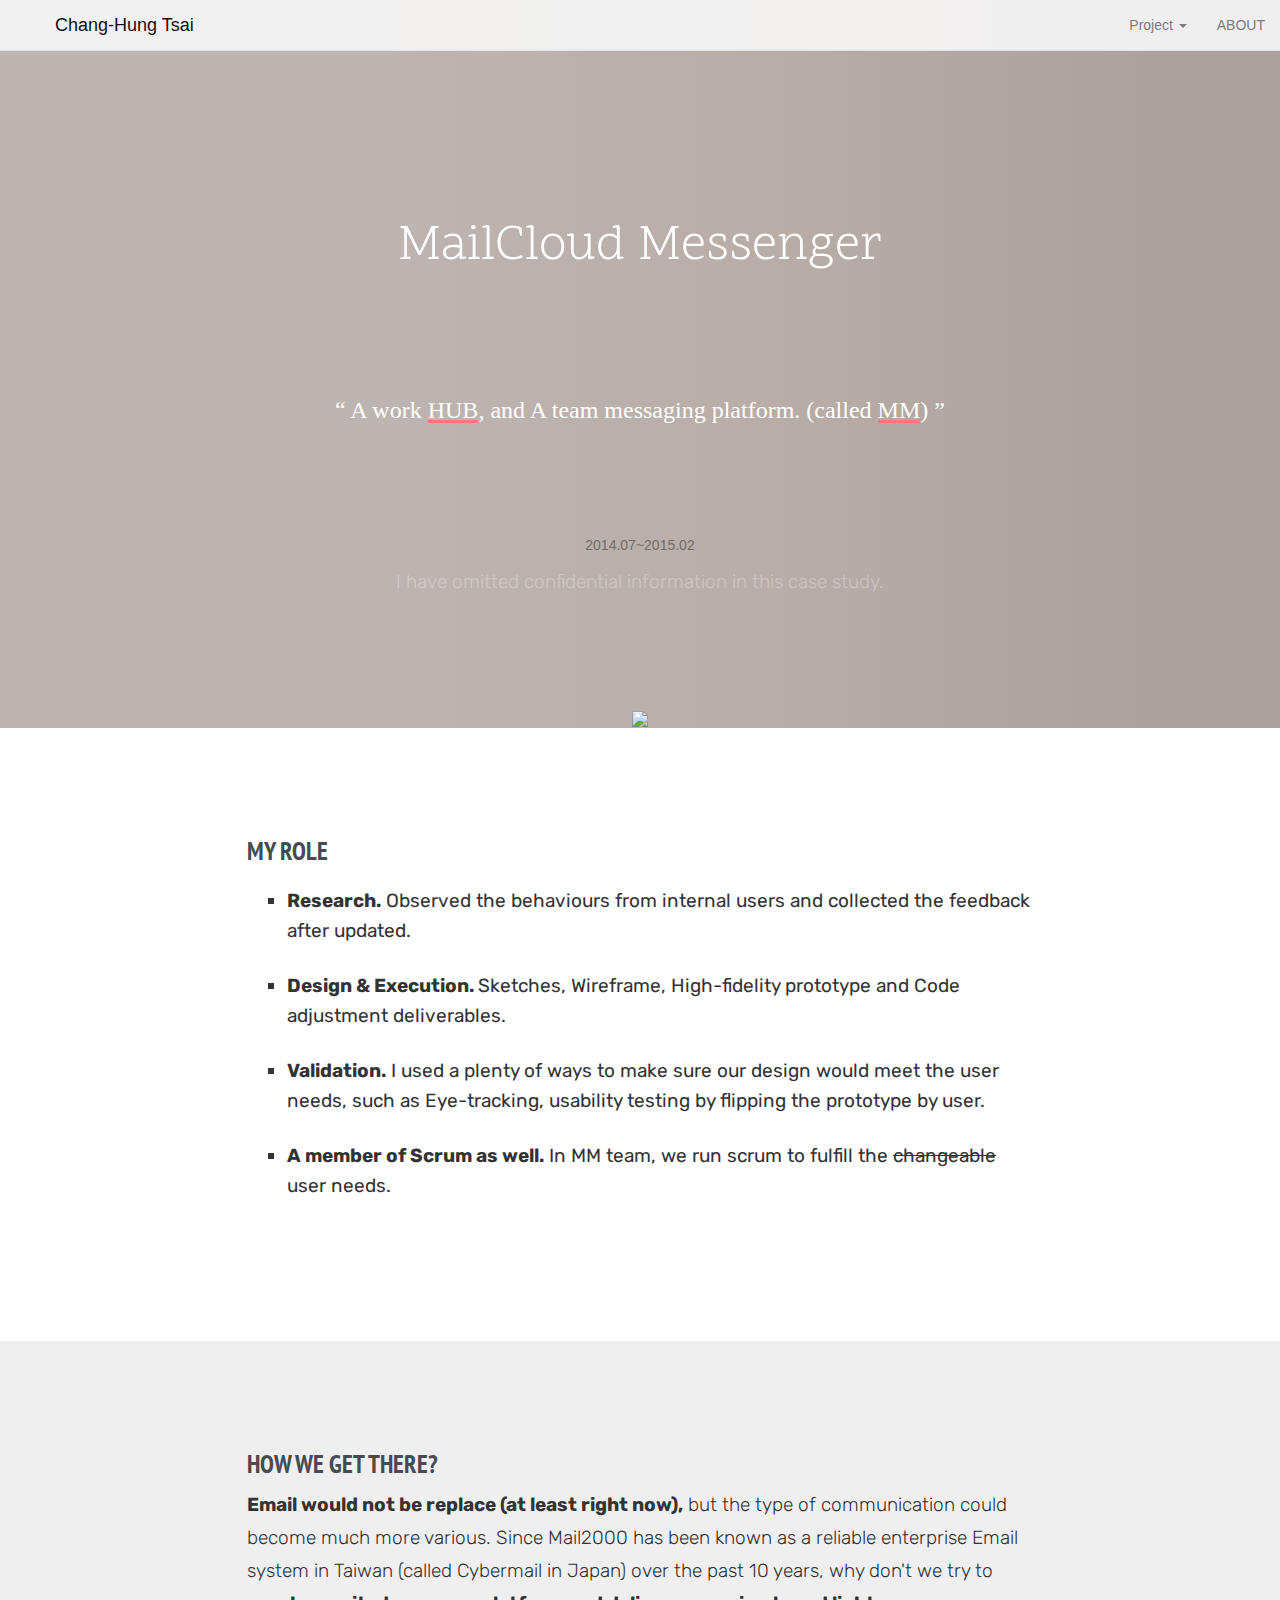
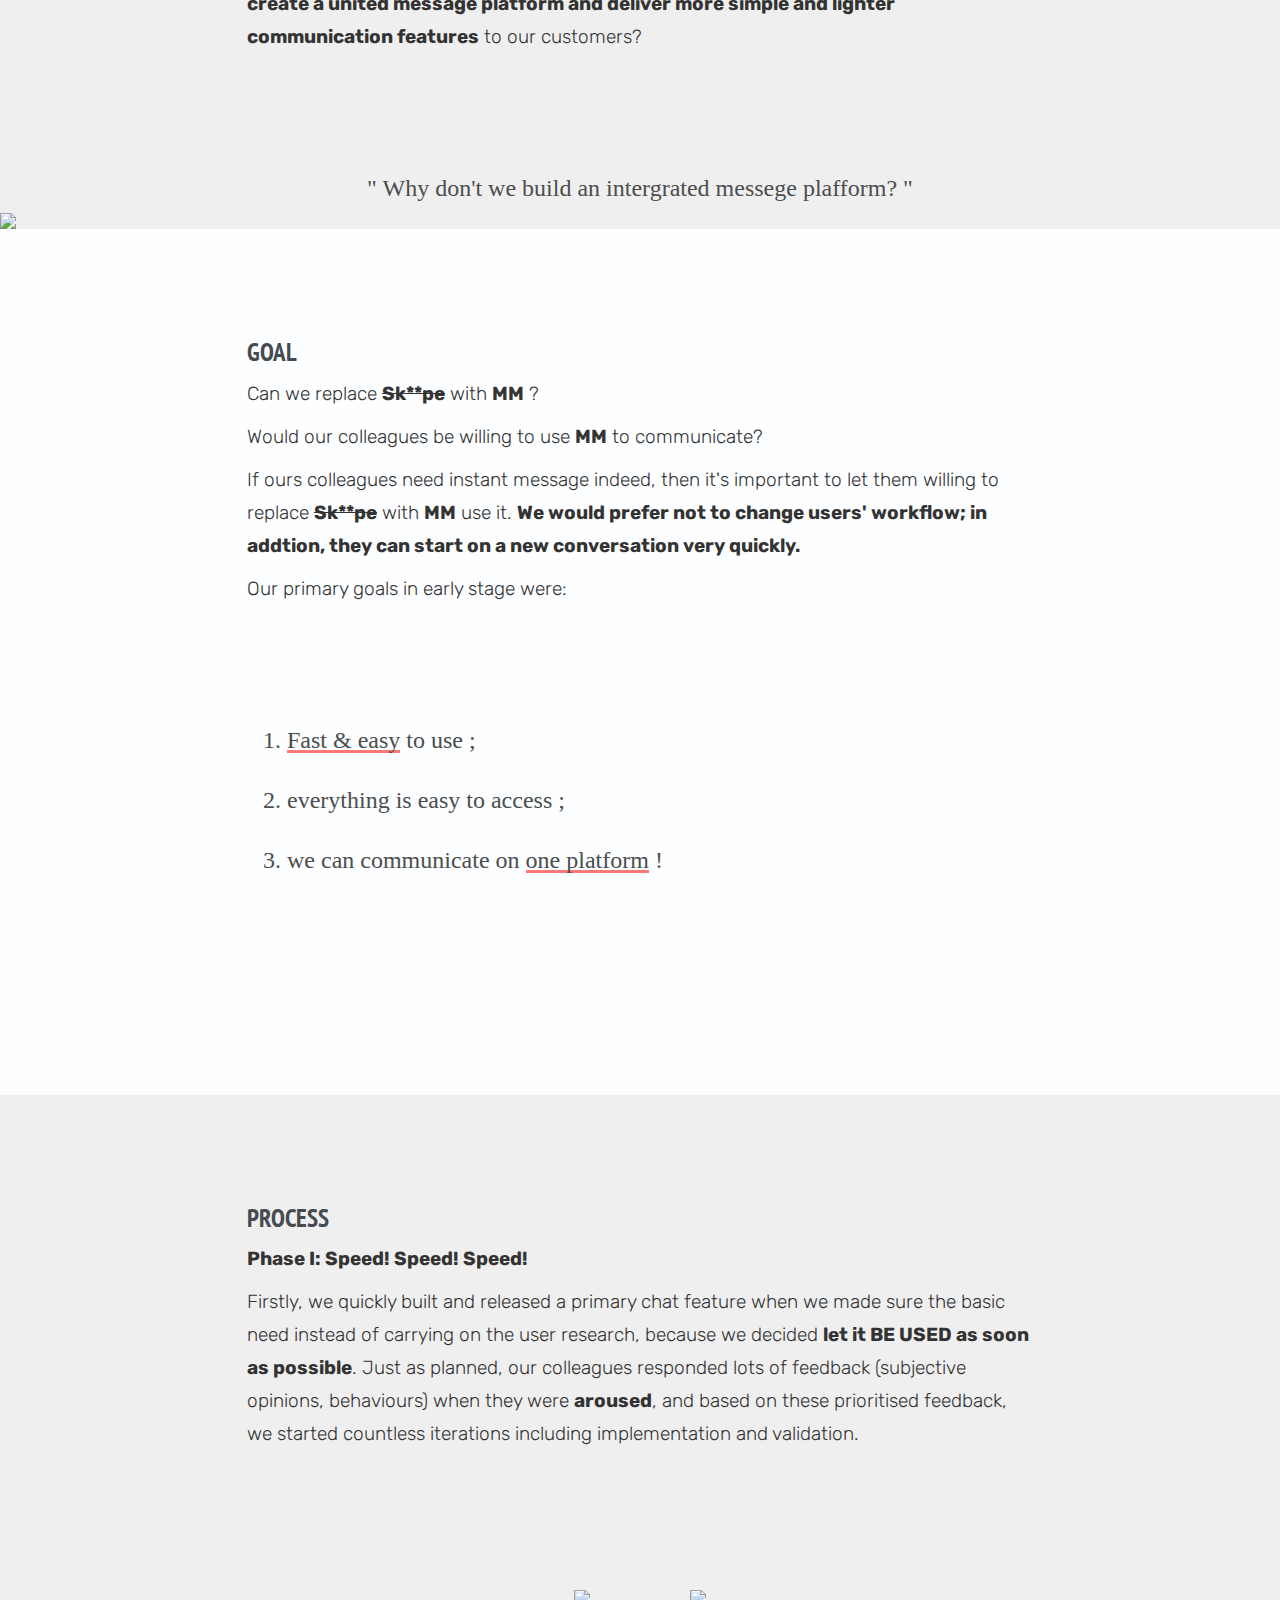
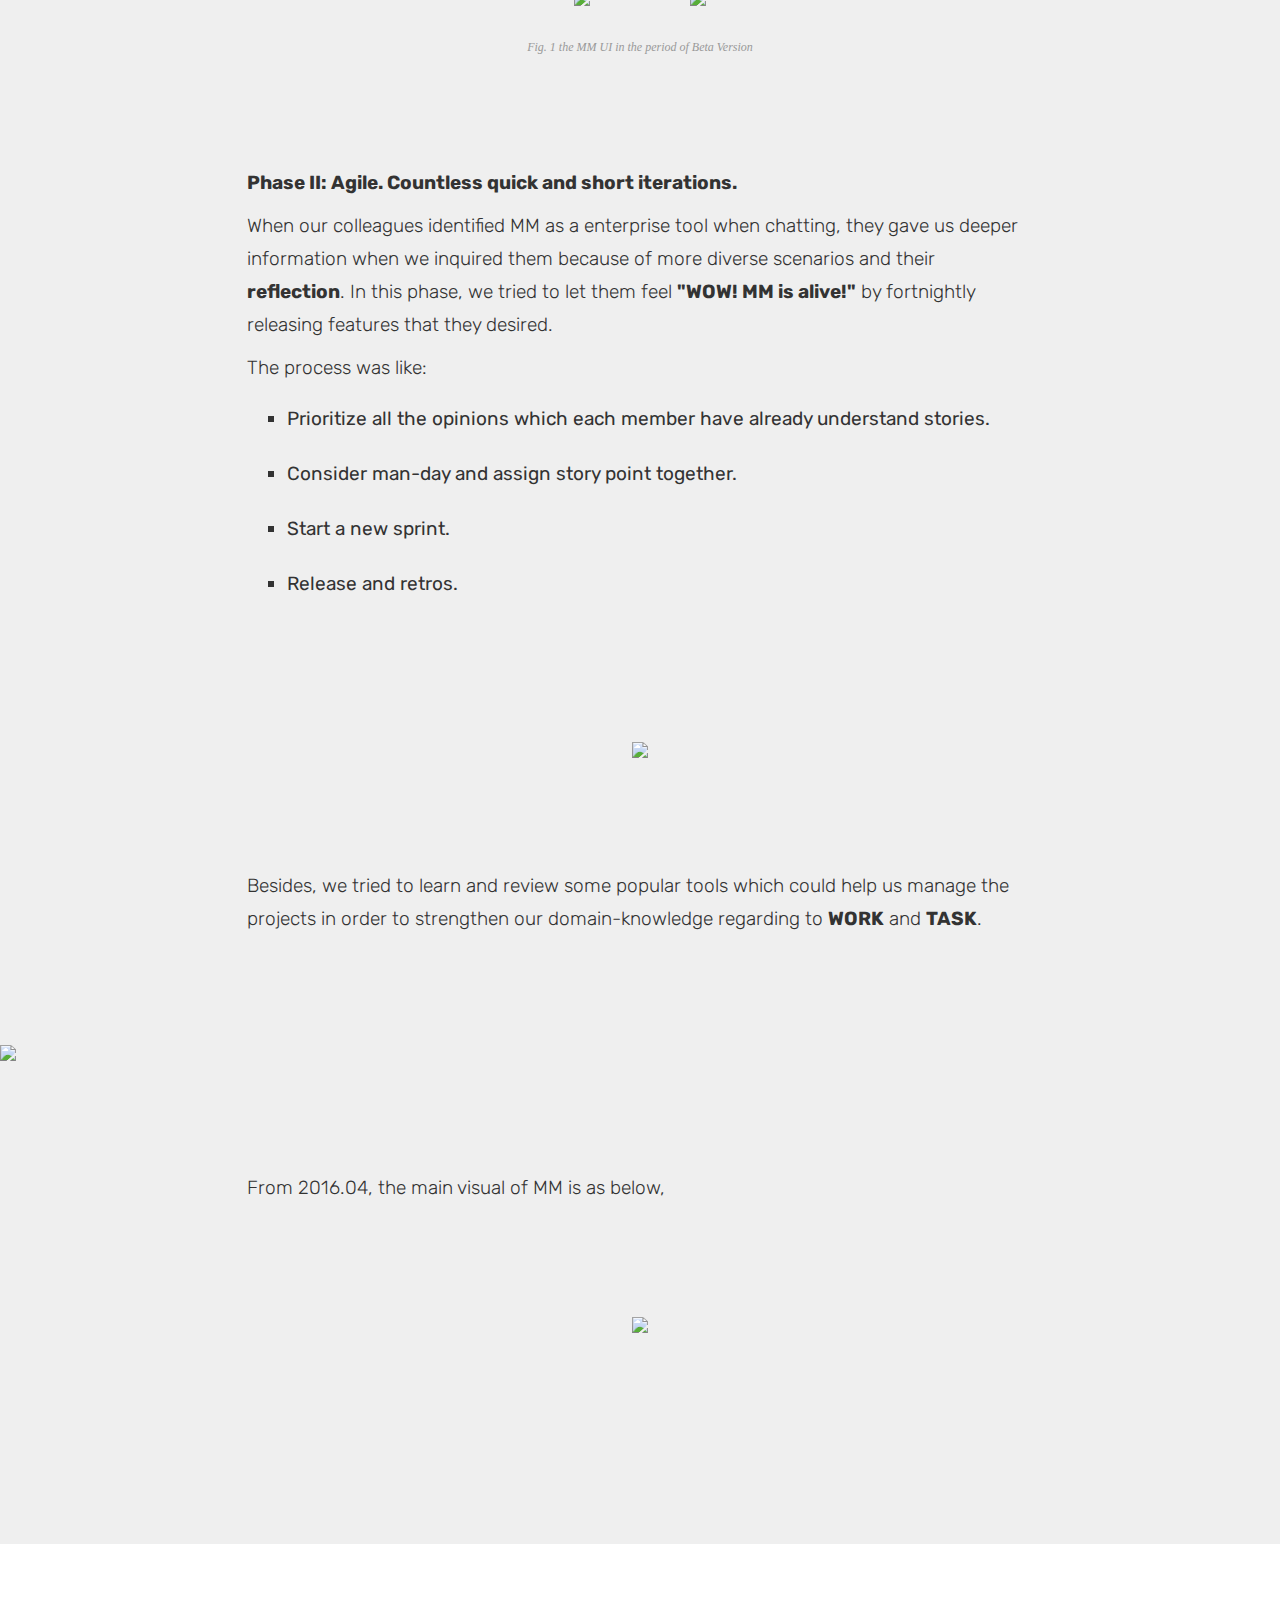
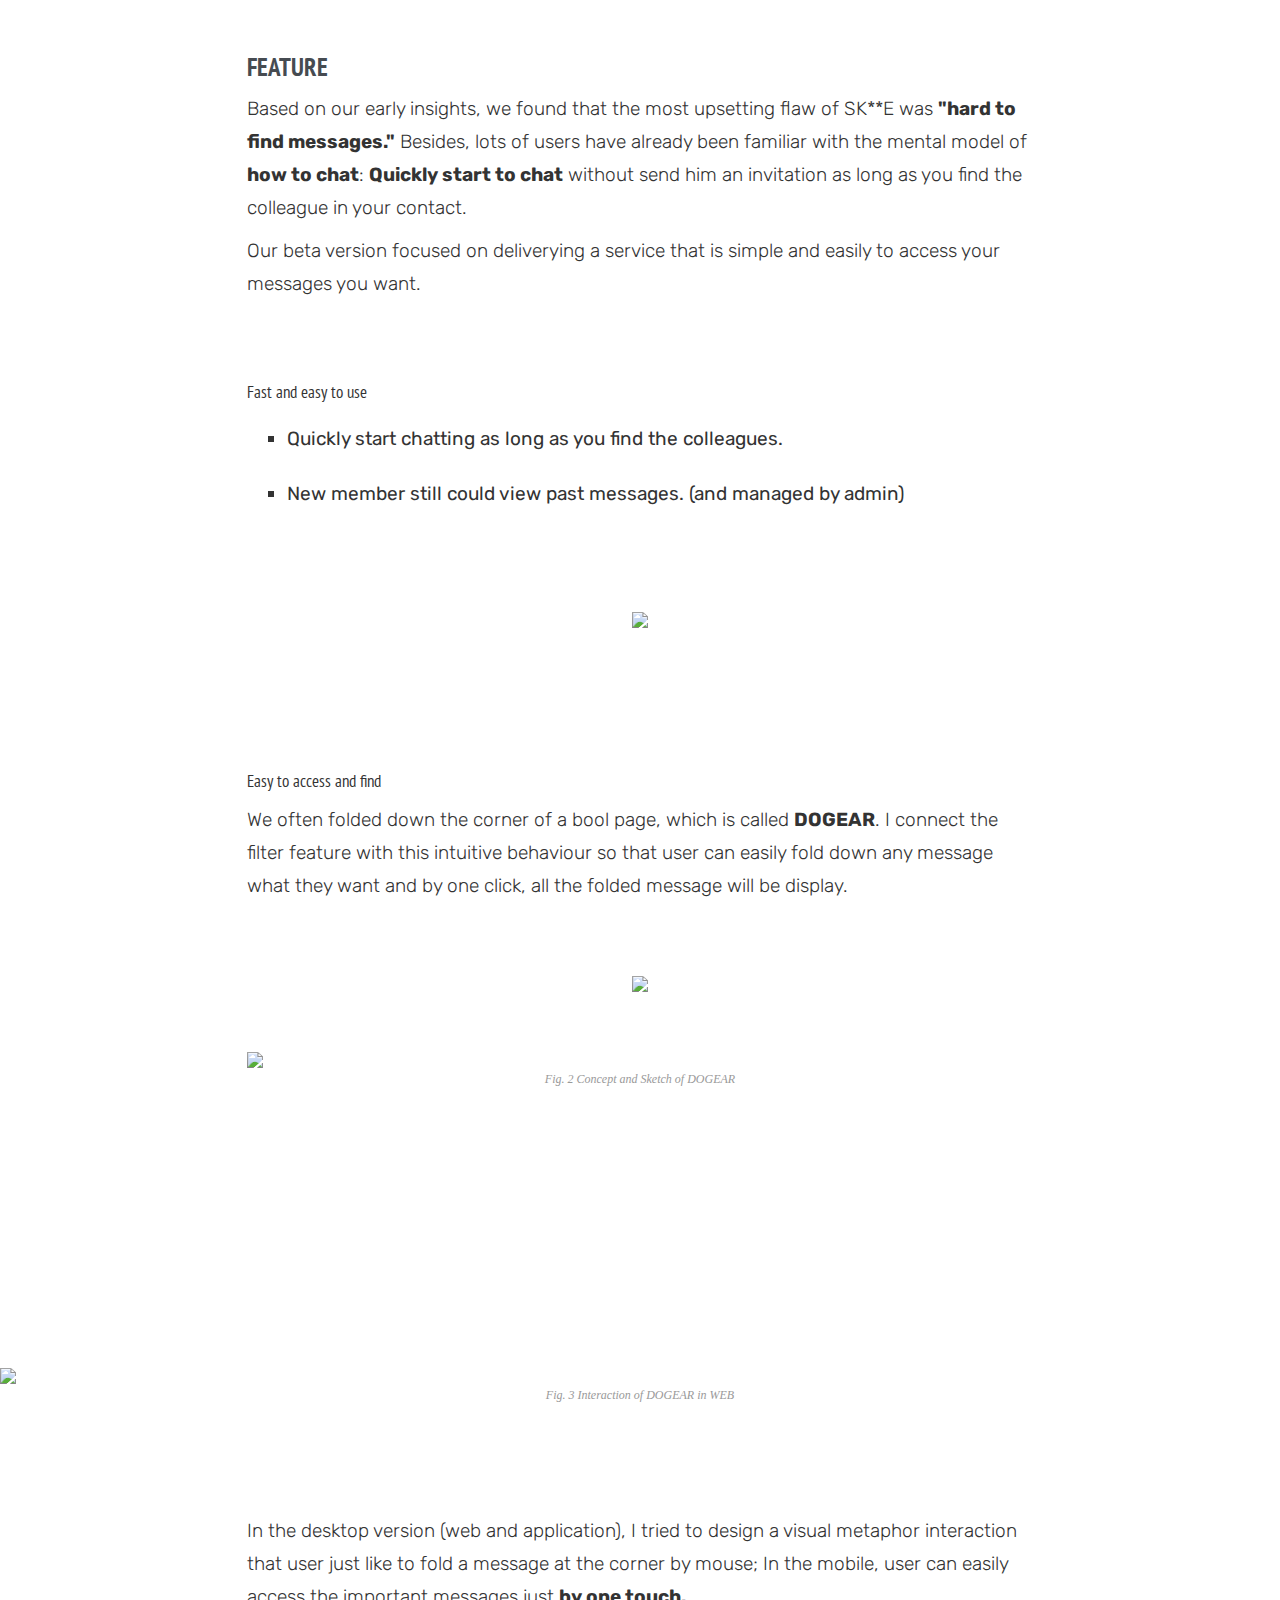
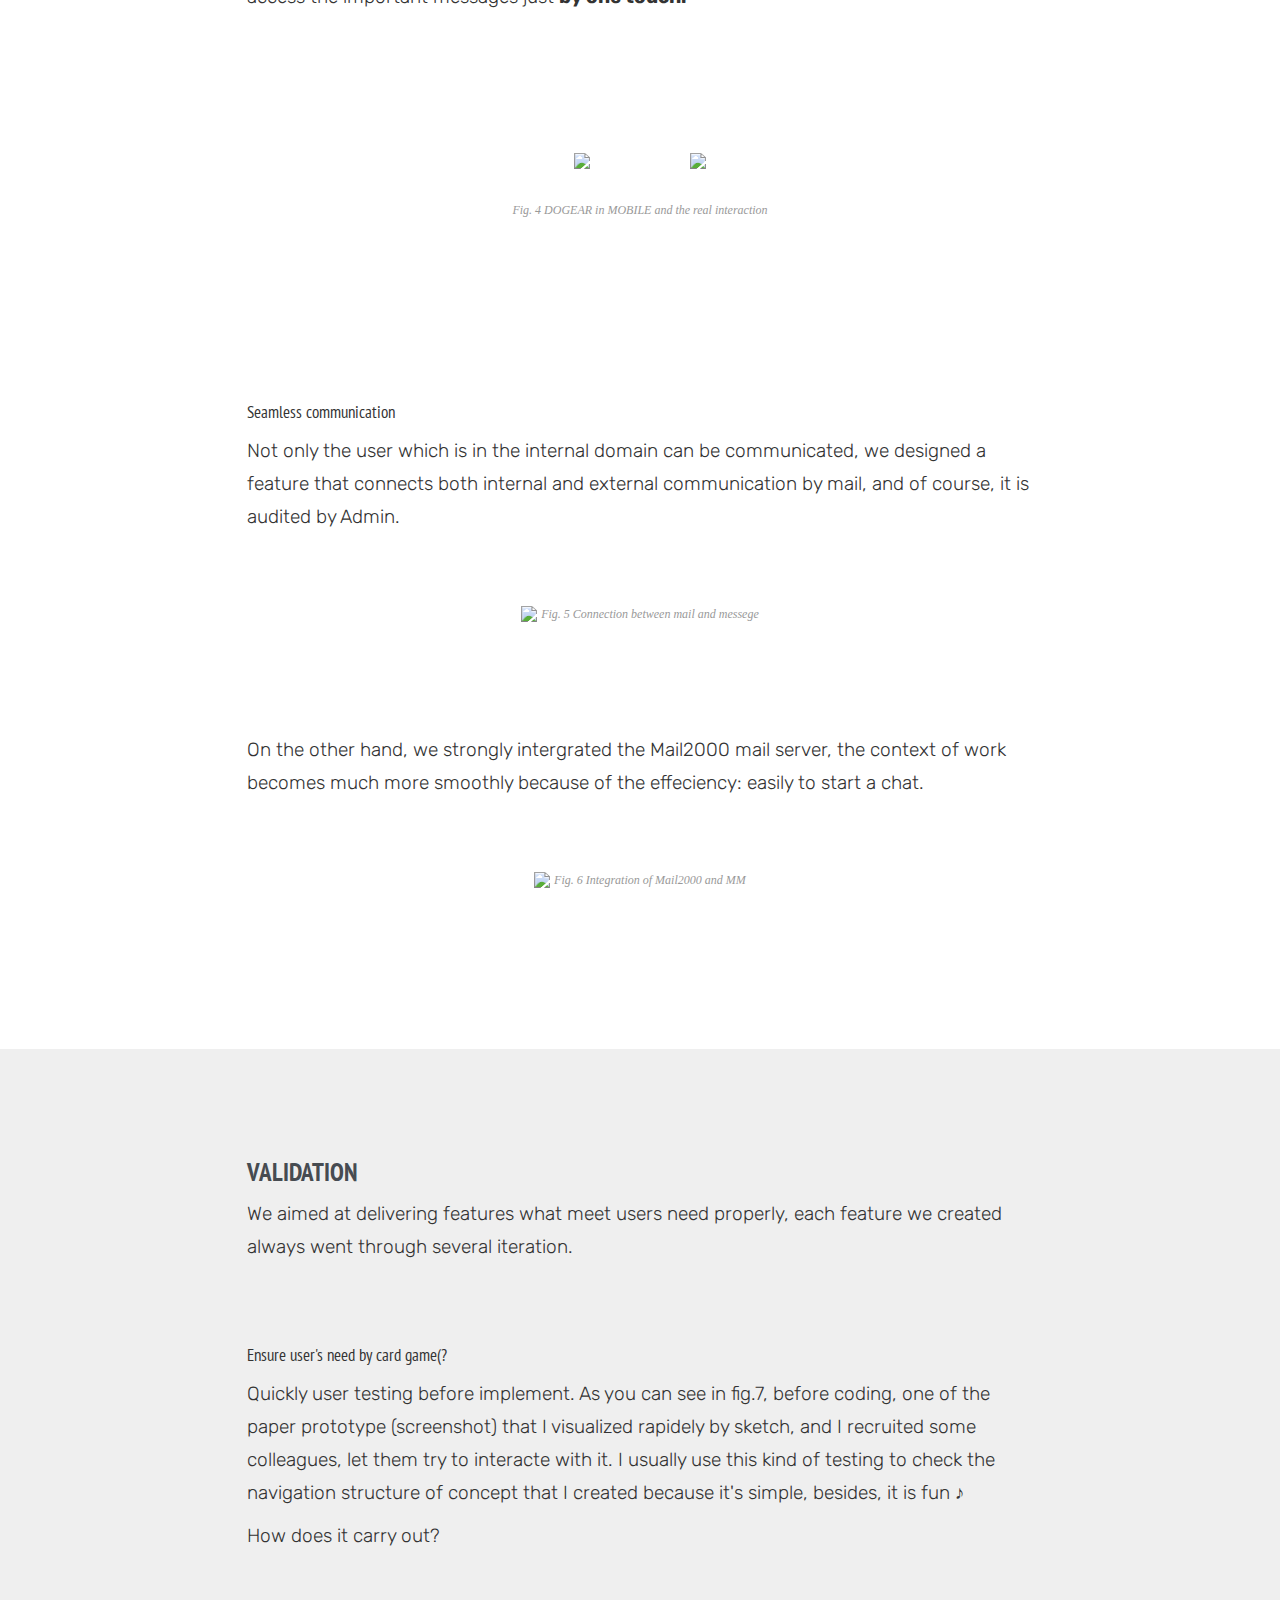
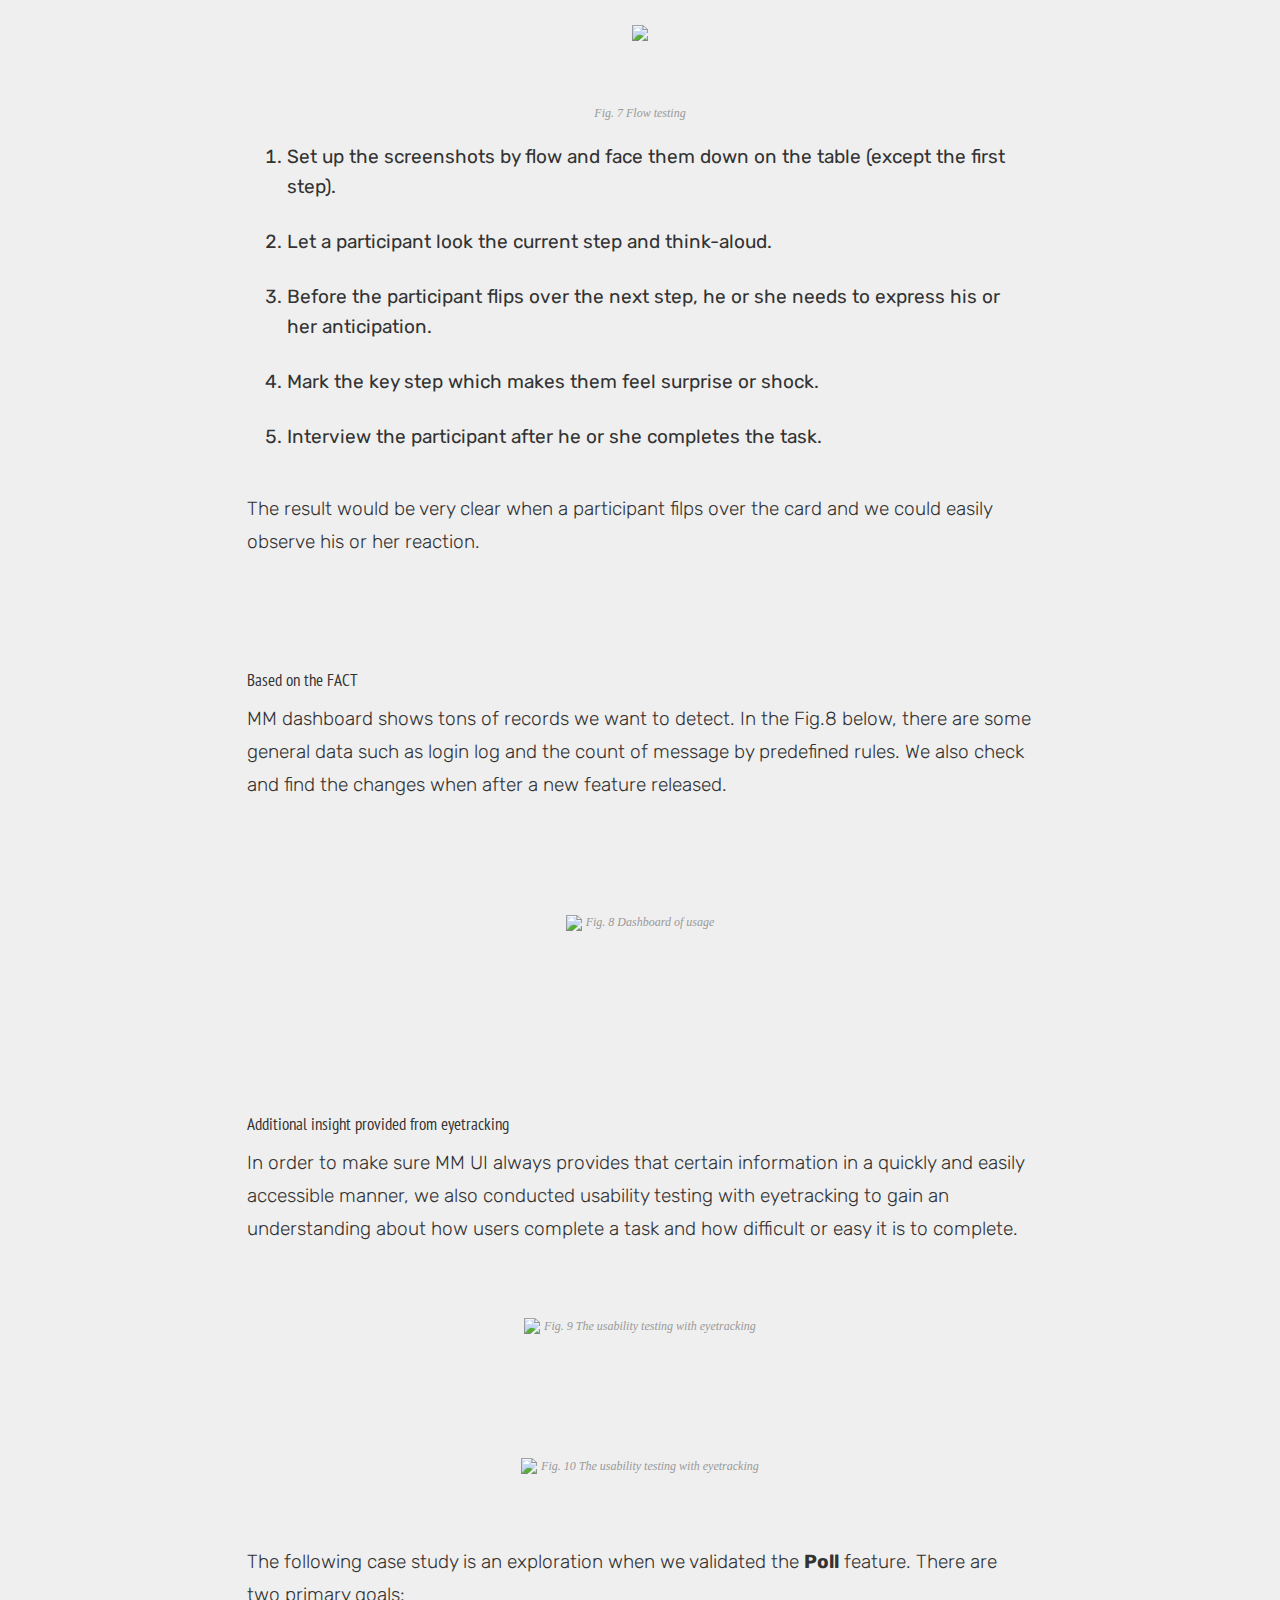
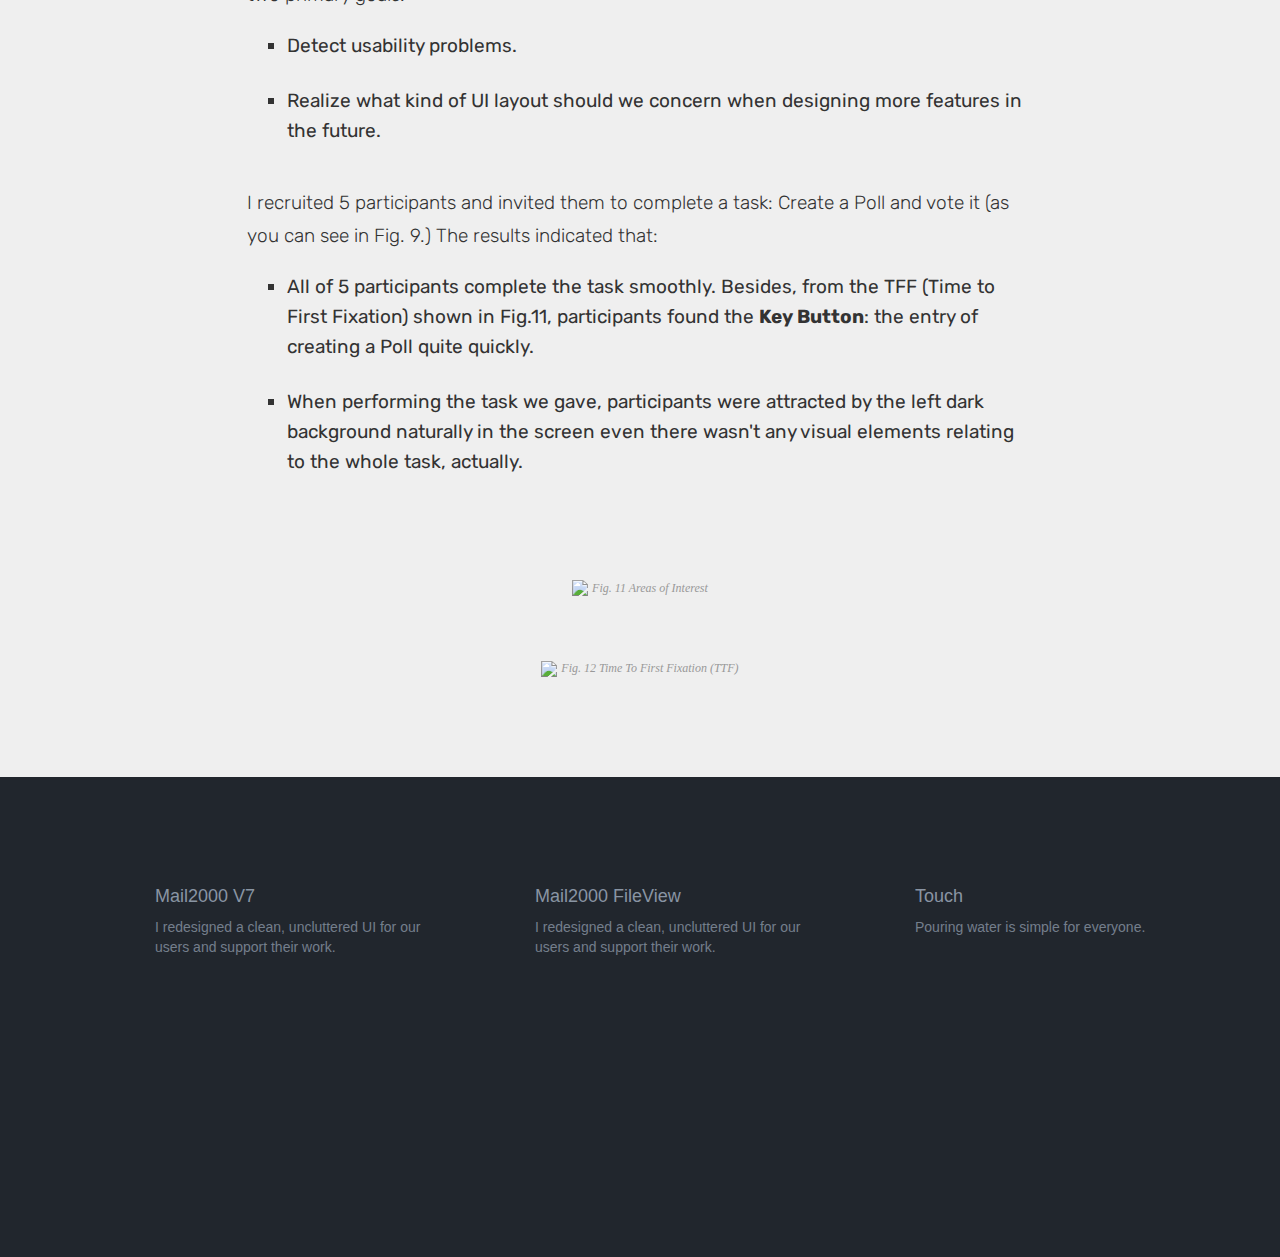
==== commit 12424a27: "modified typo" ====
--- a/MM.html
+++ b/MM.html
@@ -149,8 +149,8 @@
       <section id="feature">
         <div class="content">
           <h4 class="uppercase">FEATURE</h4>
-          <p>Based on our early insights from the field, we found that the most upsetting flaw of SK**E was <span class="bold">"hard to find messages."</span> However, on the other hand, lots of users have already been familiar with the mental model of <span class="bold">how to chat</span>: you can <span class="bold">quickly start to chat</span> without send him an invitation as long as you find the colleague in your contact.</p><p>Our beta version focused on deliverying a service that is simple and easily to access your messages you want.</p>
-          <span class="sub-t">Fast and easy to use.</span>
+          <p>Based on our early insights, we found that the most upsetting flaw of SK**E was <span class="bold">"hard to find messages."</span> Besides, lots of users have already been familiar with the mental model of <span class="bold">how to chat</span>: <span class="bold">Quickly start to chat</span> without send him an invitation as long as you find the colleague in your contact.</p><p>Our beta version focused on deliverying a service that is simple and easily to access your messages you want.</p>
+          <span class="sub-t">Fast and easy to use</span>
           <p></p>
           <ul class="list-c disc">
             <li>Quickly start chatting as long as you find the colleagues.</li>
@@ -161,7 +161,7 @@
           <img class="preview" src="image/contact-s.png">
           </a>
           </div>
-          <span class="sub-t">Easy to access and find.</span>
+          <span class="sub-t">Easy to access and find</span>
           <!-- <p>In the previous research of <a href="">FileView</a>, we've alreday known that there are two motivations when we want to search: the first one will be "quickly to access"; the other one will be "find".</p>  -->
           <p>We often folded down the corner of a bool page, which is called <span class="bold">DOGEAR</span>. I connect the filter feature with this intuitive behaviour so that user can easily fold down any message what they want and by one click, all the folded message will be display.</p>
           <div class="m-img">
@@ -183,7 +183,7 @@
       </div>
       <span class="italic font">Fig. 4 DOGEAR in MOBILE and the real interaction</span>
       <div class="content">
-      <span class="sub-t">Seamless communication.</span>
+      <span class="sub-t">Seamless communication</span>
       <p>Not only the user which is in the internal domain can be communicated, we designed a feature that connects both internal and external communication by mail, and of course, it is audited by Admin.</p>
       <div class="m-img">
       <a class="progressive replace" href="image/MM-mail.png">   
@@ -223,7 +223,7 @@
       </ul>
       <p>The result would be very clear when a participant filps over the card and we could easily observe his or her reaction.</p>     
       </br>
-      <span class="sub-t">Based on the FACT.</span>      
+      <span class="sub-t">Based on the FACT</span>      
       <p>MM dashboard shows tons of records we want to detect. In the Fig.8 below, there are some general data such as login log and the count of message by predefined rules. We also check and find the changes when after a new feature released.</p>      
       </div>      
       <a class="progressive replace" href="image/war.png">
@@ -231,7 +231,7 @@
       </a>
       <span class="italic font">Fig. 8 Dashboard of usage</span>
       <div class="content">
-      <span class="sub-t">Additional insight provided from eyetracking.</span>      
+      <span class="sub-t">Additional insight provided from eyetracking</span>      
       <p>In order to make sure MM UI always provides that certain information in a quickly and easily accessible manner, we also conducted usability testing with eyetracking to gain an understanding about how users complete a task and how difficult or easy it is to complete.</p>
       <div class="m-img">
       <a class="progressive replace" href="image/eyetracking.png">
